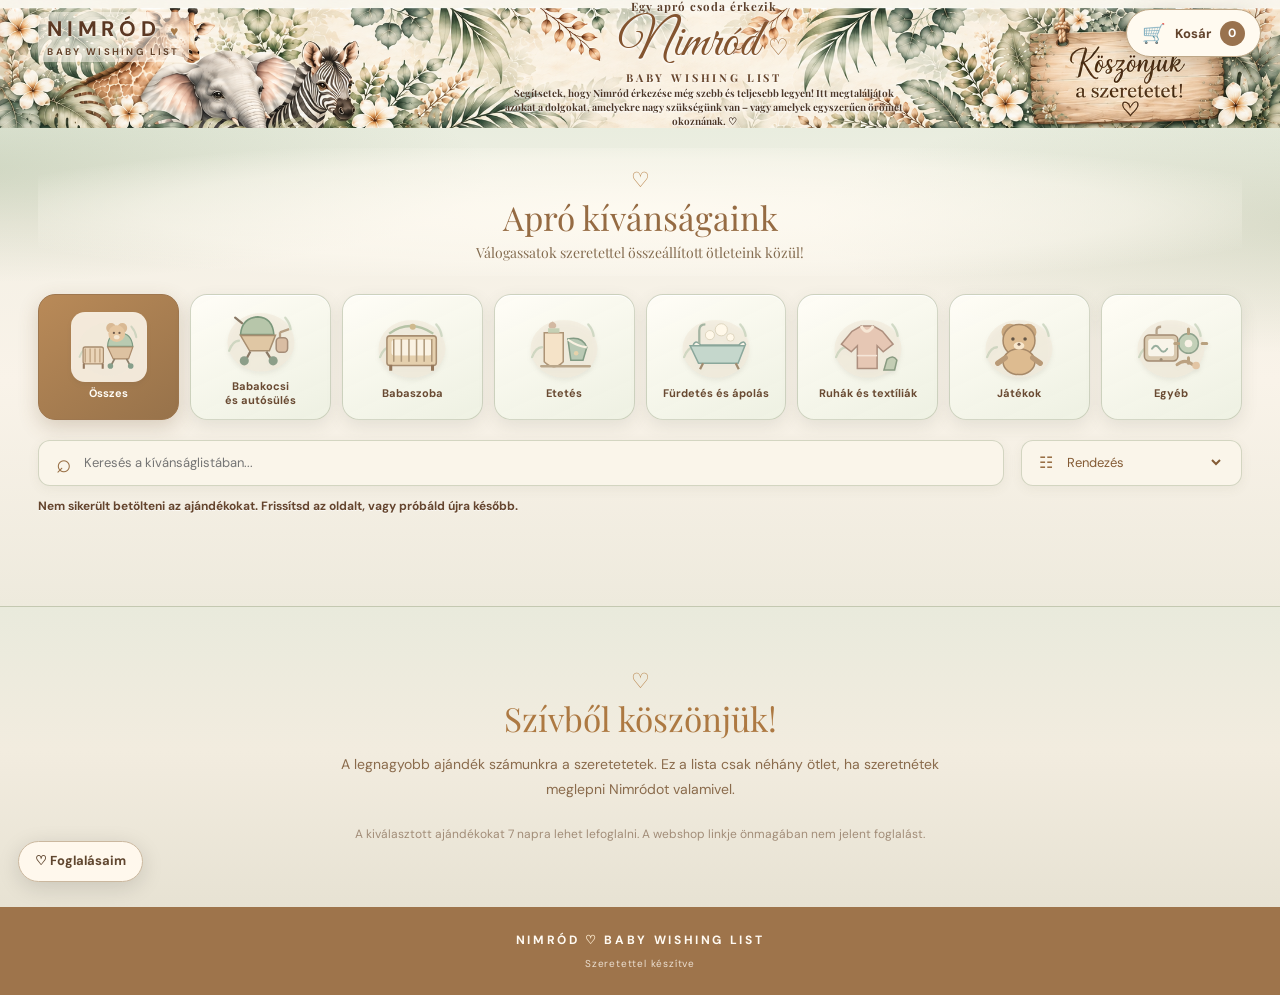
==== index.html @ 3edec520 "v6.4" ====
<!doctype html>
<html lang="hu">
<head>
  <meta charset="UTF-8">
  <meta name="viewport" content="width=device-width, initial-scale=1">
  <meta name="theme-color" content="#f5f1e8">
  <meta name="description" content="Nimród babaváró kívánságlistája – szeretettel összeállított ajándékötletek.">
  <title>Nimród | Baby Wishing List</title>
  <link rel="preconnect" href="https://fonts.googleapis.com">
  <link rel="preconnect" href="https://fonts.gstatic.com" crossorigin>
  <link href="https://fonts.googleapis.com/css2?family=DM+Sans:wght@400;500;600;700&family=Great+Vibes&family=Playfair+Display:wght@400;500;600&display=swap" rel="stylesheet">
  <link rel="stylesheet" href="style.css?v=59">
  <script src="script.js?v=63" defer></script>
</head>
<body>
  <div class="site-shell" id="top">
    <header class="site-header">
      <a class="brand" href="#top" aria-label="Nimród - főoldal"><span>NIMRÓD <span class="brand-leaf">♥</span></span><small>BABY WISHING LIST</small></a>
      <button type="button" id="floating-cart" class="floating-cart" aria-label="Kosár megnyitása, 0 termék" aria-haspopup="dialog" aria-controls="cart-modal"><span class="floating-cart-icon" aria-hidden="true">🛒</span><span class="floating-cart-text">Kosár</span><span class="cart-count" id="cart-count" aria-live="polite">0</span></button>
    </header>
    <section class="hero" aria-labelledby="hero-title">
      <div class="hero-copy">
        <p class="hero-eyebrow">Egy apró csoda érkezik</p>
        <h1 id="hero-title">Nimród <span>♡</span></h1>
        <p class="hero-subtitle">BABY WISHING LIST</p>
        <p class="hero-description">Segítsetek, hogy Nimród érkezése még szebb és teljesebb legyen! Itt megtaláljátok azokat a dolgokat, amelyekre nagy szükségünk van – vagy amelyek egyszerűen örömet okoznának. ♡</p>
      </div>
      <div class="wood-sign" aria-label="Köszönjük a szeretetet és a támogatást!">Köszönjük<br>a szeretetet!<span>♡</span></div>
    </section>
    <main id="wishlist" class="content-area">
      <section class="catalog" aria-labelledby="catalog-title">
        <div class="section-heading"><span class="tiny-ornament">♡</span><h2 id="catalog-title">Apró kívánságaink</h2><p>Válogassatok szeretettel összeállított ötleteink közül!</p></div>
        <div class="categories" id="categories" aria-label="Ajándékkategóriák"></div>
        <div class="toolbar">
          <label class="search-wrap"><span aria-hidden="true">⌕</span><span class="sr-only">Keresés a kívánságlistában</span><input id="search" type="search" placeholder="Keresés a kívánságlistában..." autocomplete="off"></label>
          <label class="sort-wrap"><span>☷</span><span class="sr-only">Rendezés</span><select id="sort"><option value="default">Rendezés</option><option value="price-asc">Ár: növekvő</option><option value="price-desc">Ár: csökkenő</option><option value="name">Név szerint</option><option value="available">Szabad ajándékok előre</option></select></label>
        </div>
        <p id="results" class="results" aria-live="polite"></p>
        <div id="product-grid" class="product-grid"></div>
        <p id="empty-state" class="empty-state" hidden>Ehhez a kereséshez most nem találtunk ajándékot. ♡</p>
      </section>
    </main>
    <section id="information" class="information"><span class="tiny-ornament">♡</span><h2>Szívből köszönjük!</h2><p>A legnagyobb ajándék számunkra a szeretetetek. Ez a lista csak néhány ötlet, ha szeretnétek meglepni Nimródot valamivel.</p><p class="demo-note">A kiválasztott ajándékokat 7 napra lehet lefoglalni. A webshop linkje önmagában nem jelent foglalást.</p></section>
    <footer class="footer">NIMRÓD <span>♡</span> BABY WISHING LIST <small>Szeretettel készítve</small></footer>
  </div>
  <div class="detail-modal" id="detail-modal" hidden>
    <div class="detail-backdrop" data-close-detail></div>
    <section class="detail-dialog" role="dialog" aria-modal="true" aria-labelledby="detail-title" tabindex="-1">
      <button class="detail-close" type="button" aria-label="Bezárás" data-close-detail>×</button>
      <div id="detail-content"></div>
    </section>
  </div>
  <div class="cart-modal" id="cart-modal" hidden>
    <div class="cart-backdrop" data-close-cart></div>
    <section class="cart-panel" role="dialog" aria-modal="true" aria-labelledby="cart-title" tabindex="-1">
      <div class="cart-header"><div><p class="cart-eyebrow">NIMRÓD KÍVÁNSÁGLISTÁJA</p><h2 id="cart-title">Az én kosaram ♡</h2></div><button class="cart-close" type="button" data-close-cart aria-label="Kosár bezárása">×</button></div>
      <p class="cart-intro">Itt gyűjtheted a kiszemelt ajándékokat. A kosárba helyezés <strong>nem foglalás</strong>.</p>
      <div id="cart-items" class="cart-items"></div>
      <div class="cart-bottom"><div class="cart-total"><span>Összesen</span><strong id="cart-total">0 Ft</strong></div><p class="cart-help">A kosárba helyezés még nem foglalás. A kiválasztott ajándékokat egyetlen lépésben lefoglalhatod.</p><button type="button" id="cart-reserve-all" class="cart-reserve-all" hidden>Összes ajándék lefoglalása</button><div id="cart-reservation-preview" class="cart-reservation-preview" hidden><h3>Az összes ajándék lefoglalása</h3><p id="cart-reservation-summary"></p><label for="cart-guest-name">Neved (nem kötelező)</label><input id="cart-guest-name" type="text" autocomplete="name" maxlength="80" placeholder="Pl. Nagyi"><p class="cart-reservation-warning">A véglegesítéssel a kiválasztott ajándékok 7 napra foglalttá válnak.</p><button type="button" class="cart-reserve-disabled" id="cart-reserve-confirm">Foglalás véglegesítése</button><p id="cart-reservation-feedback" role="status" aria-live="polite"></p><button type="button" id="cart-reserve-cancel" class="cart-reserve-cancel">Vissza a kosárhoz</button></div><button type="button" id="cart-continue" class="cart-continue">Vissza a kívánságlistához</button><button type="button" id="cart-clear" class="cart-clear">Kosár kiürítése</button></div>
    </section>
  </div>
  <button type="button" id="own-reservations-trigger" class="own-reservations-fixed">♡ Foglalásaim</button>
  <button type="button" id="back-to-top" class="back-to-top" aria-label="Vissza a lap tetejére"><span aria-hidden="true">↑</span><span class="back-to-top-label">Vissza a tetejére</span></button>
</body>
</html>
---- style.css ----
/* Nimród Baby Wishing List – V10. Teljes, kompakt fejléc és egységes stíluslap. */

:root{--paper:#f8f3e9;--cream:#fffaf2;--card:#fffaf3;--sage:#b1824d;--sage-dark:#966a3b;--olive:#bc966a;--ink:#66411f;--muted:#967b61;--line:#eadfce;--shadow:0 8px 25px rgba(95,66,37,.12)}

*{box-sizing:border-box}html{scroll-behavior:smooth}body{margin:0;background:var(--paper);color:var(--ink);font-family:'DM Sans',sans-serif}button,input,select{font:inherit}button{cursor:pointer}a{color:inherit;text-decoration:none}[hidden]{display:none!important}.sr-only{position:absolute;width:1px;height:1px;padding:0;margin:-1px;overflow:hidden;clip:rect(0,0,0,0);white-space:nowrap;border:0}

.site-shell{width:100%;max-width:none;margin:0;background:var(--paper);min-height:100vh;overflow:clip}

.site-header{height:54px;padding:0 clamp(18px,3vw,64px);display:flex;align-items:center;justify-content:space-between;background:linear-gradient(to bottom,rgba(255,250,241,.55),rgba(255,250,241,0));border:0;position:absolute;top:0;left:0;right:0;z-index:3}.brand{display:flex;flex-direction:column;letter-spacing:.23em;font-weight:700;font-size:22px;line-height:1.15;color:#593b27;text-shadow:0 1px 2px #fff}.brand small{font-size:9px;letter-spacing:.31em;font-weight:600;margin-top:5px}.brand-leaf{font-size:14px;color:#a77947;letter-spacing:0}

.hero{width:100%;height:10vw;min-height:0;background:#f3eee4 url('assets/images/baby-wishlist-header-desktop.png') center center / 100% auto no-repeat;position:relative;overflow:hidden;display:flex;align-items:center;justify-content:center;padding-top:0}

.hero-copy{position:relative;z-index:1;width:39%;max-width:550px;margin-left:10%;text-align:center;padding:3px;transform:none}.hero-eyebrow{font-family:'Playfair Display',serif;font-size:clamp(9px,.9vw,13px);letter-spacing:.09em;color:#996633;margin:0 0 2px;color:#5c402b;font-weight:700;text-shadow:0 1px 2px #fff}.hero h1{font-family:'Great Vibes',cursive;font-weight:400;font-size:clamp(32px,4.1vw,68px);line-height:1.03;margin:0;color:#b1814e;text-shadow:0 2px 2px #ffffff99;color:#83542f;text-shadow:0 1px 2px #fff,0 0 4px rgba(255,255,255,.8)}.hero h1 span{font-family:'Playfair Display',serif;font-size:clamp(19px,1.8vw,26px);color:#a77644}.hero-subtitle{font-family:'Playfair Display',serif;font-size:clamp(9px,.85vw,12px);letter-spacing:.26em;color:#b1814e;margin:0 0 2px;color:#68462c;font-weight:700;text-shadow:0 1px 2px #fff}.hero-description{font-family:'Playfair Display',serif;font-size:clamp(9px,.78vw,11px);line-height:1.4;max-width:410px;margin:auto;color:#8c592d;text-shadow:0 1px 2px #fff;color:#4c3727;font-weight:700;text-shadow:0 1px 2px #fff,0 0 3px #fff}.wood-sign{display:none}

.content-area{background:radial-gradient(ellipse at 50% 0%,#fffaf3 0%,#f8f2e8 65%,#f4eadd 100%);position:relative}.content-area:before,.content-area:after{content:'❧';position:absolute;font-family:Georgia,serif;font-size:310px;line-height:1;color:#a4a27a;opacity:.16;pointer-events:none}.content-area:before{top:10px;left:-80px;transform:rotate(-35deg)}.content-area:after{bottom:0;right:-65px;transform:rotate(135deg)}.catalog{position:relative;z-index:1;width:100%;max-width:none;margin:0;padding:20px clamp(18px,3vw,64px) 80px}.section-heading{text-align:center;margin:0 0 20px}.tiny-ornament{color:#b78248;font-size:21px}.section-heading h2,.information h2{font-family:'Playfair Display',serif;font-size:clamp(29px,2.6vw,41px);font-weight:400;margin:1px 0 4px;color:#ad7942}.section-heading p{margin:0;color:#9d744e;font-family:'Playfair Display',serif;font-size:14px}

.toolbar{display:flex;gap:17px;margin-bottom:12px}.search-wrap,.sort-wrap{height:46px;border:1px solid #efe7dc;border-radius:12px;background:#f0eae2;display:flex;align-items:center;gap:10px;padding:0 17px;color:#986f45}.search-wrap{flex:1}.search-wrap span:first-child{font-size:26px}.search-wrap input{border:0;outline:0;background:transparent;width:100%;min-width:0;font-size:13px;color:var(--ink)}.sort-wrap select{border:0;background:transparent;outline:0;color:#845b35;max-width:220px;font-size:13px}.results{font-size:12px;font-weight:700;color:#65452d;margin:0 0 10px;min-height:18px;text-shadow:0 1px 0 rgba(255,255,255,.7)}.product-grid{display:grid;grid-template-columns:repeat(7,minmax(0,1fr));gap:11px}.product-card{min-width:0;background:var(--card);border:1px solid #eee4d6;border-radius:12px;padding:6px;box-shadow:var(--shadow);transition:transform .2s,box-shadow .2s}.product-card:hover{transform:translateY(-3px);box-shadow:0 13px 30px #6b492b22}.product-image{height:121px;border-radius:8px;background:radial-gradient(circle at 50% 30%,#fffaf3,#e9ddca);position:relative;overflow:hidden;display:flex;align-items:center;justify-content:center}.product-photo{width:100%;height:100%;object-fit:cover;display:block;position:absolute;inset:0}.product-placeholder{font-size:59px;filter:drop-shadow(0 6px 6px #0000001a)}.favorite{position:absolute;z-index:1;top:5px;right:5px;width:27px;height:27px;border-radius:50%;border:1px solid #eee4d7;background:#fffaf2ec;color:#9f7146;font-size:22px;display:grid;place-items:center;line-height:1}.favorite[aria-pressed=true]{color:#b56e6e;background:#fff0ec}.product-body{padding:9px 5px 5px}.product-name{font-family:'Playfair Display',serif;font-size:13px;font-weight:500;line-height:1.35;margin:0 0 6px;color:#784b25}.product-description{font-size:11px;line-height:1.35;color:#9b8168;min-height:27px;margin:0 0 6px}.price{font-family:'Playfair Display',serif;font-size:15px;color:#8e5c2f;margin:0 0 7px}.product-button{width:100%;height:31px;border:0;border-radius:9px;background:#af7f4d;color:white;font-size:11px;font-weight:700}.product-button:disabled{background:#b6a18a;color:white;cursor:not-allowed}.status{display:flex;align-items:center;gap:6px;font-size:11px;margin:12px 2px 2px;color:#5f8056}.status.reserved{color:#a07b50}.status.preordered{color:#b87b35}.empty-state{text-align:center;padding:40px;color:var(--muted)}

.information{text-align:center;background:#f2e8d9;padding:60px 24px 50px;border-top:1px solid #e7d8c6}.information p{max-width:660px;margin:12px auto;line-height:1.8;font-size:14px;color:#8a6b4c}.information .demo-note{font-size:12px;color:#a28d78;margin-top:22px}.footer{background:#9e744b;color:#fffaf2;text-align:center;padding:25px;font-weight:700;letter-spacing:.22em;font-size:12px}.footer span{color:#f6e2c5}.footer small{display:block;letter-spacing:.08em;font-size:10px;font-weight:400;margin-top:9px;opacity:.8}

@media(max-width:1100px){.hero{height:10vw;min-height:0}.hero-copy{margin-left:11%;width:43%}.hero h1{font-size:clamp(32px,4.1vw,68px)}.hero-description{font-size:clamp(9px,.85vw,12px)}.product-grid{grid-template-columns:repeat(4,minmax(0,1fr))}.product-image{height:130px}}

/* Mobil: külön elrendezés, az asztali fejléc változatlan. */

@media (max-width:650px) {

  /* A mobilképen minden felirat rajta van: nincs dupla szöveg. */

  .hero {

    height: auto;

    min-height: 0;

    aspect-ratio: 1821 / 864;

    background-image: url('assets/images/baby-wishlist-header-mobile.png');

    background-repeat: no-repeat;

    background-position: center top;

    background-size: contain;

    padding: 0;

  }

  .hero .hero-copy, .hero .hero-eyebrow, .hero .hero-subtitle, .hero .hero-description, .hero h1, .hero .wood-sign {display:none !important;}

  /* A képre égetett bal felső logót ne duplázzuk. */

  /* Mobilon a menü a képre kerül, külön felső sáv nélkül. */

  .catalog {padding:18px 12px 45px;}

  .section-heading {margin-bottom:14px;}

  .tiny-ornament {font-size:18px;}

  .section-heading h2 {font-size:clamp(28px,7.5vw,34px);}

  .section-heading p {font-size:12px;}

  .toolbar {gap:8px;}

  .search-wrap,.sort-wrap {height:43px;padding:0 10px;border-radius:11px;}

  .search-wrap {min-width:0;}

  .search-wrap input {font-size:12px;}

  .sort-wrap {flex:0 0 38%;min-width:0;}

  .sort-wrap select {font-size:12px;max-width:100%;width:100%;}

  .product-grid {grid-template-columns:repeat(2,minmax(0,1fr));gap:10px;}

  .product-card {padding:6px;border-radius:12px;}

  .product-image {height:118px;border-radius:9px;}

  .product-placeholder {font-size:48px;}

  .favorite {height:29px;width:29px;font-size:19px;}

  .product-body {padding:9px 3px 4px;}

  .product-name {font-size:13px;min-height:34px;}

  .product-description {font-size:11px;min-height:32px;}

  .price {font-size:15px;margin-bottom:8px;}

  .product-button {font-size:11px;height:32px;}

  .status {font-size:10px;margin-top:10px;}

  .information {padding:40px 20px;}

  .information h2 {font-size:26px;}

}

@media(prefers-reduced-motion:reduce){html{scroll-behavior:auto}.category,.product-card{transition:none}}

/* Pasztell botanikus háttér, mindkét oldalon külön levéldísszel. */

.content-area {

  position: relative;

  isolation: isolate;

  background:

    radial-gradient(ellipse 45% 25% at -4% 9%, rgba(129,153,111,.28), transparent 94%),

    radial-gradient(ellipse 43% 29% at 104% 20%, rgba(139,161,121,.27), transparent 94%),

    linear-gradient(180deg,#e9eddf 0%,#f4f0e5 20%,#f9f3e9 53%,#eeeadd 100%);

}

.content-area::before,

.content-area::after {

  content: '';

  position: absolute;

  top: 0;

  bottom: 0;

  width: clamp(210px,26vw,350px);

  height: auto;

  opacity: .64;

  transform: none;

  pointer-events: none;

  z-index: 0;

  background-repeat: repeat-y;

  background-size: 100% auto;

  background-position: top center;

}

.content-area::before {

  left: -20px;

  right: auto;

  background-image: url("data:image/svg+xml,%3Csvg xmlns='http\\://www.w3.org/2000/svg' viewBox='0 0 350 650'%3E%3Cg opacity='.58'%3E%3Cpath d='M-35 -15 Q175 170 -20 380 M-35 340 Q180 480 -20 675' stroke='%237f9b7c' stroke-width='4' fill='none'/%3E%3Cg fill='%2398b094'%3E%3Cellipse cx='52' cy='75' rx='40' ry='96' transform='rotate(-48 52 75)'/%3E%3Cellipse cx='151' cy='162' rx='34' ry='84' transform='rotate(48 151 162)'/%3E%3Cellipse cx='31' cy='246' rx='48' ry='104' transform='rotate(-40 31 246)'/%3E%3Cellipse cx='120' cy='340' rx='33' ry='77' transform='rotate(47 120 340)'/%3E%3Cellipse cx='40' cy='450' rx='46' ry='98' transform='rotate(-47 40 450)'/%3E%3Cellipse cx='145' cy='532' rx='34' ry='84' transform='rotate(47 145 532)'/%3E%3Cellipse cx='22' cy='619' rx='45' ry='94' transform='rotate(-42 22 619)'/%3E%3C/g%3E%3Cg fill='%23c6b99a' opacity='.65'%3E%3Cellipse cx='212' cy='253' rx='24' ry='58' transform='rotate(50 212 253)'/%3E%3Cellipse cx='213' cy='580' rx='24' ry='56' transform='rotate(45 213 580)'/%3E%3C/g%3E%3C/g%3E%3C/svg%3E");

}

.content-area::after {

  right: -20px;

  left: auto;

  background-image: url("data:image/svg+xml,%3Csvg xmlns='http\\://www.w3.org/2000/svg' viewBox='0 0 350 650'%3E%3Cg transform='translate(350 0) scale(-1 1)'%3E%3Cg opacity='.58'%3E%3Cpath d='M-35 -15 Q175 170 -20 380 M-35 340 Q180 480 -20 675' stroke='%237f9b7c' stroke-width='4' fill='none'/%3E%3Cg fill='%2398b094'%3E%3Cellipse cx='52' cy='75' rx='40' ry='96' transform='rotate(-48 52 75)'/%3E%3Cellipse cx='151' cy='162' rx='34' ry='84' transform='rotate(48 151 162)'/%3E%3Cellipse cx='31' cy='246' rx='48' ry='104' transform='rotate(-40 31 246)'/%3E%3Cellipse cx='120' cy='340' rx='33' ry='77' transform='rotate(47 120 340)'/%3E%3Cellipse cx='40' cy='450' rx='46' ry='98' transform='rotate(-47 40 450)'/%3E%3Cellipse cx='145' cy='532' rx='34' ry='84' transform='rotate(47 145 532)'/%3E%3Cellipse cx='22' cy='619' rx='45' ry='94' transform='rotate(-42 22 619)'/%3E%3C/g%3E%3Cg fill='%23c6b99a' opacity='.65'%3E%3Cellipse cx='212' cy='253' rx='24' ry='58' transform='rotate(50 212 253)'/%3E%3Cellipse cx='213' cy='580' rx='24' ry='56' transform='rotate(45 213 580)'/%3E%3C/g%3E%3C/g%3E%3C/g%3E%3C/svg%3E");

}

.catalog {position:relative;z-index:1;}

.section-heading {

  padding:18px 10px 14px;

  margin-bottom:18px;

  border-radius:24px;

  background:radial-gradient(ellipse at center,rgba(255,251,242,.9),rgba(255,251,242,.48) 58%,transparent 82%);

}

.section-heading h2 {color:#956b43;text-shadow:0 1px 0 #fff9f0;}

.section-heading p {color:#846c50;}

.search-wrap,.sort-wrap {background:rgba(250,246,235,.92);border:1px solid rgba(162,174,142,.45);box-shadow:0 3px 12px rgba(93,93,72,.07);}

.product-card {background:linear-gradient(155deg,rgba(255,253,247,.98),rgba(246,241,229,.98));border:1px solid rgba(173,179,148,.5);box-shadow:0 9px 26px rgba(76,82,61,.13),inset 0 1px 0 rgba(255,255,255,.92);}

.product-image {background:radial-gradient(circle at 50% 25%,#fffcf5,#e7e9d9 100%);}

.information {background:linear-gradient(180deg,#e9eadc 0%,#f2ecdf 48%,#e7e2d3 100%);border-top:1px solid rgba(140,158,122,.38);}

@media(max-width:650px) {

  .content-area::before,.content-area::after {width:150px;opacity:.23;}

  .content-area::before {left:-62px;}

  .content-area::after {right:-62px;}

  .section-heading {padding:10px 2px 12px;}

  .product-card {box-shadow:0 5px 16px rgba(76,82,61,.10);}

}

/* Vissza a lap tetejére gomb. */

.back-to-top{position:fixed;right:24px;bottom:24px;z-index:60;display:flex;align-items:center;gap:9px;padding:12px 17px;border:1px solid rgba(138,105,67,.32);border-radius:999px;background:rgba(255,250,241,.96);box-shadow:0 7px 25px rgba(61,49,34,.2);color:#765034;font:600 13px "DM Sans",sans-serif;cursor:pointer;opacity:0;visibility:hidden;transform:translateY(12px);transition:opacity .22s,transform .22s,visibility .22s}.back-to-top.is-visible{opacity:1;visibility:visible;transform:translateY(0)}.back-to-top:hover{background:#f3e8d7}.back-to-top:focus-visible{outline:3px solid #a77b4f;outline-offset:3px}@media(max-width:650px){.back-to-top{right:14px;bottom:20px;padding:11px 13px;font-size:12px}}@media(prefers-reduced-motion:reduce){.back-to-top{transition:none}}

.categories{display:grid;grid-template-columns:repeat(8,minmax(0,1fr));gap:11px;margin:18px 0 20px}

.category{appearance:none;min-width:0;min-height:116px;padding:10px 5px 11px;display:flex;flex-direction:column;align-items:center;justify-content:center;gap:5px;border:1px solid rgba(155,166,135,.43);border-radius:17px;background:linear-gradient(155deg,rgba(255,253,246,.97),rgba(237,240,226,.94));box-shadow:0 6px 17px rgba(75,85,60,.11),inset 0 1px 0 rgba(255,255,255,.94);color:#694a32;cursor:pointer;transition:transform .18s,box-shadow .18s,background .18s}

.category:hover{transform:translateY(-3px);box-shadow:0 10px 23px rgba(75,85,60,.17)}

.category:focus-visible{outline:3px solid #9a7a4f;outline-offset:3px}

.category-art{display:block;width:min(76px,78%);height:70px;object-fit:contain;flex:none;filter:drop-shadow(0 3px 2px rgba(94,83,66,.11))}

.category-label{font-family:'DM Sans',sans-serif;font-size:11px;line-height:1.25;font-weight:700;text-align:center;overflow-wrap:break-word;text-wrap:balance}

.category.active{background:linear-gradient(145deg,#b98a58,#97724a);border-color:#9e774f;color:#fffdf7;box-shadow:0 7px 20px rgba(117,87,55,.24)}

.category.active .category-art{background:rgba(255,250,239,.87);border-radius:14px;padding:3px;box-sizing:border-box}

@media(max-width:1100px){.categories{grid-template-columns:repeat(4,minmax(0,1fr));gap:9px}.category{min-height:107px}.category-art{height:63px;width:min(70px,80%)}}

@media(max-width:650px){.categories{grid-template-columns:repeat(4,minmax(0,1fr));gap:8px;margin:15px 0}.category{min-height:96px;padding:7px 3px 8px;border-radius:13px;gap:3px}.category-art{height:52px;width:min(62px,83%)}.category-label{font-size:10px;line-height:1.2}}

@media(prefers-reduced-motion:reduce){.category{transition:none}}

.product-card{cursor:pointer}

.product-card:focus-visible{outline:3px solid #a47b4d;outline-offset:3px}

.product-card .favorite{cursor:pointer}

.detail-modal[hidden]{display:none!important}

.detail-modal{position:fixed;inset:0;z-index:1000;display:grid;place-items:center;padding:20px}

.detail-backdrop{position:absolute;inset:0;background:rgba(32,40,32,.58);backdrop-filter:blur(5px)}

.detail-dialog{position:relative;width:min(760px,100%);max-height:min(88vh,860px);overflow:auto;background:linear-gradient(150deg,#fffdf6,#f0eee0);border:1px solid #d6c7ae;border-radius:23px;box-shadow:0 24px 90px rgba(31,38,29,.3);padding:27px;color:#644a36}

.detail-dialog:focus{outline:none}

.detail-close{position:absolute;right:14px;top:13px;z-index:3;border:1px solid #d8cbb9;background:#fffaf0;color:#795b3c;border-radius:50%;width:36px;height:36px;font-size:27px;line-height:1;cursor:pointer}

.detail-layout{display:grid;grid-template-columns:minmax(0,1fr) minmax(0,1.1fr);gap:26px;align-items:start}

.detail-picture{min-height:290px;display:flex;align-items:center;justify-content:center;position:relative;border-radius:17px;background:radial-gradient(circle at 50% 30%,#fffef8,#e4e9db);overflow:hidden}

.detail-picture img{position:absolute;inset:0;width:100%;height:100%;object-fit:contain}

.detail-emoji{font-size:104px;line-height:1}

.detail-eyebrow{font:700 11px 'DM Sans',sans-serif;letter-spacing:.15em;text-transform:uppercase;color:#8a977d;margin:10px 0}

.detail-title{font:500 clamp(24px,3vw,34px)/1.2 'Playfair Display',serif;color:#765238;margin:0 0 14px}

.detail-description{font:400 14px/1.7 'DM Sans',sans-serif;color:#746553;margin:0 0 18px}

.detail-price{font:500 27px 'Playfair Display',serif;color:#9b6b3d;margin:0 0 15px}

.detail-status{display:inline-flex;align-items:center;gap:7px;border-radius:999px;padding:8px 13px;background:#e9f0e3;color:#536d49;font:700 12px 'DM Sans',sans-serif}

.detail-status.reserved{background:#f1e7d8;color:#87663e}.detail-status.preordered{background:#f6e8d7;color:#956d34}

.detail-actions{margin-top:23px;display:grid;gap:9px}

.detail-action{border:0;border-radius:12px;background:#a77b4f;color:white;min-height:43px;padding:11px 16px;font:700 13px 'DM Sans',sans-serif;text-align:center;text-decoration:none}

.detail-action:disabled{background:#c5b8a7;color:#fff;cursor:not-allowed}

.detail-footnote{font:400 11px/1.55 'DM Sans',sans-serif;color:#897966;margin:4px 0 0}

body.detail-open{overflow:hidden}

@media(max-width:650px){.detail-modal{padding:12px}.detail-dialog{padding:19px;max-height:90dvh;border-radius:18px}.detail-layout{grid-template-columns:1fr;gap:14px}.detail-picture{min-height:190px;max-height:235px}.detail-emoji{font-size:76px}.detail-title{font-size:25px}.detail-price{font-size:23px}.detail-eyebrow{margin-top:2px}}

@media(prefers-reduced-motion:reduce){.detail-backdrop{backdrop-filter:none}}

.detail-actions{margin-top:22px}

.detail-action{display:flex;align-items:center;justify-content:center;gap:7px;width:100%;box-sizing:border-box}

.detail-action--preview{background:#f9f4e9;color:#73563c;border:1px solid #bda88b}

.detail-action--preview:disabled{background:#f3eee4;color:#927f69;border-color:#d8c9b6}

.detail-footnote{font-size:12px;line-height:1.6}

.gift-choice{margin-top:22px;border:1px solid #d9cfb9;border-radius:17px;padding:19px;background:linear-gradient(145deg,#fffaf0,#eaf0e4)}

.gift-choice[hidden],.gift-confirmation[hidden]{display:none!important}

.gift-choice-title{font:500 21px/1.3 'Playfair Display',serif;color:#755337;margin:0 0 9px}

.gift-choice-description{font:400 13px/1.7 'DM Sans',sans-serif;color:#6e5e4b;margin:0 0 15px}

.gift-choice-button{display:flex;align-items:center;justify-content:center;gap:9px;width:100%;min-height:47px;border:0;border-radius:12px;background:#98714c;color:#fffdf6;font:700 13px 'DM Sans',sans-serif;cursor:pointer}

.gift-choice-button:hover{background:#7c593b}

.gift-choice-button:focus-visible,.gift-choice-back:focus-visible{outline:3px solid #ad8759;outline-offset:3px}

.gift-choice-note{font:500 11px/1.65 'DM Sans',sans-serif;color:#796b58;margin:10px 0 0}

.gift-confirmation{margin-top:15px;padding:16px;border:1px solid #cfc5aa;border-radius:13px;background:#fffdf7}

.gift-confirmation h4{font:600 17px 'Playfair Display',serif;color:#77563a;margin:0 0 9px}

.gift-confirmation p{font:400 12px/1.65 'DM Sans',sans-serif;color:#6b5a47;margin:0 0 12px}

.gift-confirmation .gift-choice-button:disabled{background:#b6aa98;cursor:not-allowed}

.gift-choice-back{display:block;margin:12px auto 0;border:0;background:transparent;color:#785c43;text-decoration:underline;font:600 12px 'DM Sans',sans-serif;cursor:pointer}

.gift-demo-banner{margin-top:12px;padding:10px 12px;background:#f4eadb;border-radius:9px;color:#825e3c;font:600 11px/1.6 'DM Sans',sans-serif}

.reservation-unavailable{margin-top:18px;padding:14px;border:1px solid #e0d2bc;border-radius:11px;background:#f5eddf;color:#775e44;font:500 12px/1.6 'DM Sans',sans-serif}

@media(max-width:650px){.gift-choice{padding:14px;margin-top:17px}.gift-choice-title{font-size:19px}.gift-confirmation{padding:13px}}

.gift-choice{background:linear-gradient(145deg,#fffaf1,#eaf0e5);border-color:#c9bba4;padding:22px}

.gift-choice-title{font-size:23px;line-height:1.35;color:#503a2a;font-weight:600;letter-spacing:0}

.gift-choice-description{font-size:15px;line-height:1.75;color:#514335;font-weight:500;margin-bottom:17px}

.gift-choice-note{font-size:13px;line-height:1.7;color:#574838;font-weight:500;margin-top:13px}

.gift-confirmation{background:#fffdf8;border:1px solid #c9b79c;padding:19px;margin-top:18px;box-shadow:0 3px 12px rgba(86,64,39,.055)}

.gift-confirmation h4{font-size:20px;line-height:1.4;color:#543b29;font-weight:600;margin-bottom:11px}

.gift-confirmation p{font-size:14px;line-height:1.75;color:#514333;font-weight:500;margin-bottom:16px}

.gift-choice-button{min-height:49px;font-size:14px;line-height:1.4;padding:12px 16px}

.gift-choice-back{display:flex;align-items:center;justify-content:center;width:100%;min-height:46px;box-sizing:border-box;margin:11px 0 0;padding:11px 16px;border:1.5px solid #b7a083;border-radius:12px;background:#fbf4e8;color:#65472f;text-decoration:none;font:700 14px/1.4 'DM Sans',sans-serif;box-shadow:0 2px 5px rgba(86,64,39,.07);transition:background .18s,border-color .18s,transform .18s}

.gift-choice-back:hover{background:#f0e4d2;border-color:#947452;transform:translateY(-1px)}

.gift-demo-banner{font-size:13px;line-height:1.7;color:#60452e;background:#f3e8d7;border:1px solid #e4d3bd;padding:12px 14px;margin-top:13px}

.detail-footnote{font-size:13px;line-height:1.7;color:#5e4b39}

.reservation-unavailable{font-size:14px;line-height:1.7;color:#594332}

@media(max-width:650px){.gift-choice{padding:17px}.gift-choice-title{font-size:21px}.gift-choice-description{font-size:14px}.gift-choice-note{font-size:13px}.gift-confirmation{padding:16px}.gift-confirmation h4{font-size:19px}.gift-confirmation p{font-size:14px}.gift-choice-back{font-size:14px}}

.floating-cart{z-index:61;display:flex;align-items:center;gap:9px;min-height:48px;padding:10px 13px;border:1px solid #bda788;border-radius:999px;background:#fffaf0;color:#62432c;box-shadow:0 7px 25px #3d312233;font:700 13px 'DM Sans',sans-serif;cursor:pointer}.floating-cart:hover{background:#f3e7d6}.floating-cart-icon{font-size:19px}.cart-count{display:grid;place-items:center;min-width:25px;height:25px;padding:0 5px;box-sizing:border-box;border-radius:999px;background:#99724e;color:#fff;font-size:12px}.floating-cart:focus-visible,.cart-modal button:focus-visible,.product-cart-button:focus-visible,.detail-cart-action:focus-visible{outline:3px solid #ac8357;outline-offset:3px}

.cart-modal[hidden]{display:none!important}.cart-modal{position:fixed;inset:0;z-index:110;display:flex;justify-content:flex-end}.cart-backdrop{position:absolute;inset:0;background:#25201891;backdrop-filter:blur(3px)}.cart-panel{position:relative;z-index:1;display:flex;flex-direction:column;width:min(440px,100%);height:100%;max-height:100dvh;box-sizing:border-box;overflow:hidden;background:#fffaf2;box-shadow:-15px 0 55px #271d1840;padding:25px 24px 22px;outline:none}.cart-header{display:flex;align-items:flex-start;justify-content:space-between;gap:15px}.cart-eyebrow{margin:0 0 7px;color:#94795d;letter-spacing:1.8px;font:700 10px 'DM Sans',sans-serif}.cart-header h2{margin:0;font:600 29px 'Playfair Display',serif;color:#61432e}.cart-close{width:38px;height:38px;flex:none;border:1px solid #e4d6c4;border-radius:50%;background:#fffdf9;color:#76583c;font-size:25px;cursor:pointer}.cart-intro{font:500 14px/1.65 'DM Sans',sans-serif;color:#5d4c3c;margin:17px 0 19px}.cart-items{flex:1;overflow:auto;min-height:0;border-top:1px solid #eadfce;border-bottom:1px solid #eadfce}.cart-item{display:flex;align-items:center;gap:11px;padding:14px 0;border-bottom:1px solid #eee5d7}.cart-item:last-child{border-bottom:0}.cart-item-picture{width:64px;height:66px;flex:none;position:relative;display:grid;place-items:center;overflow:hidden;border-radius:11px;background:#f1e9dc;font-size:30px}.cart-item-picture img{position:absolute;inset:0;width:100%;height:100%;object-fit:cover}.cart-item-info{min-width:0;flex:1}.cart-item-info h3{font:600 15px/1.4 'Playfair Display',serif;color:#61452f;margin:0 0 5px}.cart-item-info p{font:700 13px 'DM Sans',sans-serif;color:#7b573a;margin:0 0 7px}.cart-remove{border:0;background:transparent;color:#965f4e;text-decoration:underline;font:600 12px 'DM Sans',sans-serif;padding:0;cursor:pointer}.cart-view{border:1px solid #d8c4aa;border-radius:9px;background:#fff8ec;color:#71543a;font:600 11px 'DM Sans',sans-serif;padding:9px 8px;cursor:pointer}.cart-empty{text-align:center;padding:55px 20px;color:#70583f}.cart-empty span{font-size:54px}.cart-empty h3{font:600 21px 'Playfair Display',serif;margin:14px 0 8px}.cart-empty p{font:400 14px/1.6 'DM Sans',sans-serif}.cart-bottom{padding-top:17px}.cart-total{display:flex;justify-content:space-between;align-items:center;gap:10px;font:600 16px 'DM Sans',sans-serif;color:#63472f}.cart-total strong{font:600 23px 'Playfair Display',serif}.cart-help{font:500 12px/1.6 'DM Sans',sans-serif;color:#79654f;margin:11px 0 15px}.cart-continue{width:100%;min-height:47px;border:0;border-radius:12px;background:#98714c;color:white;font:700 14px 'DM Sans',sans-serif;cursor:pointer}.cart-clear{display:block;margin:12px auto 0;padding:6px 12px;border:0;background:transparent;text-decoration:underline;color:#8a5d49;font:600 12px 'DM Sans',sans-serif;cursor:pointer}.cart-clear[hidden]{display:none}.cart-open{overflow:hidden}.product-cart-button{cursor:pointer}.product-cart-button:disabled{cursor:not-allowed}.detail-cart-action{background:#98714c}.detail-cart-action:hover{background:#805c3b}.guest-name-label{display:block;margin:5px 0 6px;font:700 14px 'DM Sans',sans-serif;color:#604630}.guest-name-label span{font-weight:400}.guest-name-input{width:100%;box-sizing:border-box;min-height:44px;margin-bottom:14px;border:1px solid #c9b79e;border-radius:10px;padding:10px 12px;background:#fffdf8;color:#513b2b;font:500 14px 'DM Sans',sans-serif}

@media(max-width:650px){.floating-cart{min-height:45px;padding:9px 11px}.cart-panel{padding:21px 17px 18px}.cart-header h2{font-size:26px}.cart-item-picture{width:55px;height:58px}.cart-view{font-size:10px;padding:8px 6px}}

@media(prefers-reduced-motion:reduce){.floating-cart,.cart-panel{scroll-behavior:auto}}

.cart-modal[hidden],.detail-modal[hidden]{display:none!important;pointer-events:none!important}

.cart-modal:not([hidden]){z-index:1200;pointer-events:auto}

.detail-modal:not([hidden]){z-index:1100;pointer-events:auto}

.back-to-top{z-index:89;right:24px;bottom:24px}

@media(max-width:650px){.back-to-top{right:14px;bottom:17px}}

/* Több ajándék együttes foglalásának bemutatója */

.cart-reserve-all{display:block;width:100%;min-height:48px;margin:15px 0 10px;border:0;border-radius:12px;background:#98714c;color:#fff;font:700 14px 'DM Sans',sans-serif;cursor:pointer}

.cart-reserve-all:hover{background:#805c3b}

.cart-reserve-all[hidden],.cart-reservation-preview[hidden]{display:none!important}

.cart-reservation-preview{margin:12px 0 15px;padding:17px;border:1px solid #ddcbb2;border-radius:14px;background:#fffdf8;color:#55402e}

.cart-reservation-preview h3{margin:0 0 9px;font:600 20px/1.35 'Playfair Display',serif}

.cart-reservation-preview p{font:500 13px/1.6 'DM Sans',sans-serif;margin:8px 0 13px}

.cart-reservation-preview label{display:block;font:700 13px 'DM Sans',sans-serif;margin-bottom:7px}

.cart-reservation-preview input{display:block;width:100%;box-sizing:border-box;min-height:43px;border:1px solid #cdbba4;border-radius:9px;padding:10px 12px;background:white;color:#4e3b2a;font:500 14px 'DM Sans',sans-serif}

.cart-reservation-preview .cart-reservation-warning{color:#7b5541}

.cart-reserve-disabled,.cart-reserve-cancel{width:100%;min-height:44px;border-radius:10px;font:700 13px 'DM Sans',sans-serif}

.cart-reserve-disabled{background:#98714c;border:0;color:#fff;cursor:pointer}

.cart-reserve-disabled:hover:not(:disabled){background:#805c3b}

.cart-reserve-disabled:disabled{background:#b9a89a;color:#fff;cursor:wait}

.cart-reserve-cancel{margin-top:8px;border:1px solid #cbb89e;background:#fffaf2;color:#684c34;cursor:pointer}

.cart-continue{background:#fffaf2;border:1px solid #cbb89e;color:#684c34;margin-top:8px}

.cart-reserve-all:focus-visible,.cart-reserve-cancel:focus-visible{outline:3px solid #ac8357;outline-offset:2px}

.cart-bottom{max-height:65dvh;overflow-y:auto;overscroll-behavior:contain}

/* Fejléc és kosár – egyetlen egységes pozicionálás. */

.site-header{position:absolute;inset:0 0 auto;height:10vw;min-height:0;padding:0;background:transparent;border:0;z-index:20;pointer-events:none;display:flex;align-items:flex-start;justify-content:space-between}

.site-header .brand{pointer-events:auto;position:absolute;top:12px;left:clamp(20px,3vw,55px);z-index:2;font-size:clamp(16px,1.65vw,25px);font-weight:700;line-height:1.15;letter-spacing:.22em;color:#5b3823;text-shadow:0 1px 2px rgba(255,251,242,.98),0 0 7px #fffaf0;padding:5px 9px;border-radius:6px;background:rgba(255,250,241,.52)}

.site-header .brand small{font-size:clamp(8px,.75vw,11px);letter-spacing:.24em;font-weight:700;color:#64452d}

.site-header .floating-cart{pointer-events:auto;position:fixed;top:9px;right:clamp(10px,1.5vw,24px);bottom:auto;left:auto;z-index:22;display:inline-flex;flex-direction:row;align-items:center;justify-content:center;flex-wrap:nowrap;width:max-content;max-width:calc(100vw - 32px);height:48px;min-height:48px;max-height:48px;padding:0 15px;gap:9px;white-space:nowrap;border-radius:999px}

.floating-cart .floating-cart-icon,.floating-cart .floating-cart-text,.floating-cart .cart-count{flex:0 0 auto;white-space:nowrap}

@media(max-width:650px){

 .site-header{position:absolute;inset:0 0 auto;height:auto;aspect-ratio:1821 / 864;padding:0;align-items:flex-end;justify-content:flex-end;pointer-events:none}

 .site-header .brand{display:none!important}

 .site-header .floating-cart{position:fixed;top:12px;right:12px;bottom:auto;height:45px;min-height:45px;max-height:45px;padding:0 12px;z-index:22}

}

/* Termékadatlap: stabil két oszlop asztali nézetben. */

@media(min-width:651px){

 #detail-modal .detail-dialog{width:min(920px,calc(100vw - 40px));max-width:920px;padding:28px}

 #detail-modal #detail-content>.detail-layout{display:grid;grid-template-columns:minmax(0,1fr) minmax(0,1.1fr);grid-template-rows:auto;gap:28px;align-items:start}

 #detail-modal #detail-content>.detail-layout>.detail-picture{grid-column:1;grid-row:1;min-width:0;min-height:310px;height:310px}

 #detail-modal #detail-content>.detail-layout>div:nth-child(2){grid-column:2;grid-row:1;min-width:0}

 #detail-modal #detail-content>.gift-choice{display:block;width:100%;margin-top:24px}

}

@media(max-width:650px){#detail-modal #detail-content>.detail-layout{display:grid;grid-template-columns:minmax(0,1fr)}}

.product-card{display:flex;flex-direction:column;min-height:0}
.product-body{display:flex;flex:1;flex-direction:column;min-width:0}
.product-name{display:-webkit-box;-webkit-box-orient:vertical;-webkit-line-clamp:3;line-clamp:3;overflow:hidden;overflow-wrap:anywhere}
.product-description{display:-webkit-box;-webkit-box-orient:vertical;-webkit-line-clamp:2;line-clamp:2;overflow:hidden;min-height:0;max-height:2.7em;overflow-wrap:anywhere}
.product-body .price{margin-top:auto;padding-top:8px}
.product-body .status{margin-top:10px}
/* Részletek: rövid, kibővíthető termékleírás */
.detail-description{display:-webkit-box;-webkit-box-orient:vertical;-webkit-line-clamp:4;line-clamp:4;overflow:hidden;overflow-wrap:anywhere;margin-bottom:6px}
.detail-description.is-expanded{display:block;-webkit-line-clamp:unset;line-clamp:unset;overflow:visible}
.detail-description-toggle{display:inline-flex;align-items:center;gap:5px;border:0;background:transparent;color:#946b43;font:700 12px/1.5 'DM Sans',sans-serif;padding:5px 0 9px;text-decoration:underline;text-underline-offset:3px;cursor:pointer}
.detail-description-toggle:hover{color:#654329}
.detail-description-toggle:focus-visible{outline:2px solid #946b43;outline-offset:3px;border-radius:3px}

#own-reservations-trigger.own-reservations-fixed{
  position:fixed!important;bottom:18px!important;left:18px!important;right:auto!important;
  z-index:2000!important;display:inline-flex!important;align-items:center;justify-content:center;
  width:auto!important;max-width:calc(100vw - 36px);padding:11px 16px;
  border:1px solid #cbb89f;border-radius:999px;background:#fff8ed;color:#60462f;
  box-shadow:0 5px 22px #0002;font:700 13px/1.3 'DM Sans',sans-serif;
  visibility:visible!important;opacity:1!important;transform:none!important;
}
@media(max-width:650px){
  .site-shell,.catalog,.content-area{max-width:100%;min-width:0}
  .categories{grid-template-columns:repeat(4,minmax(0,1fr));gap:6px}
  .category{min-width:0;padding:6px 2px;min-height:91px}
  .category-art{width:48px;max-width:100%;height:48px}
  .category-label{font-size:9px;overflow-wrap:anywhere}
  .toolbar{min-width:0;gap:8px}
  .search-wrap{min-width:0;flex:1 1 50%}
  .sort-wrap{min-width:0;flex:1 1 42%}
  .search-wrap input{min-width:0;width:100%;text-overflow:ellipsis}
  .product-grid{grid-template-columns:minmax(0,1fr);gap:13px}
  .product-card{display:grid;grid-template-columns:minmax(0,38%) minmax(0,1fr);gap:12px;min-width:0;padding:10px;align-items:stretch}
  .product-image{height:100%;min-height:175px;max-height:230px}
  .product-body{padding:4px 3px 3px;min-width:0;display:flex;flex-direction:column}
  .product-name{font-size:16px;line-height:1.3;min-height:0;max-height:none;-webkit-line-clamp:3;line-clamp:3;overflow-wrap:break-word}
  .product-description{font-size:12px;line-height:1.45;max-height:2.9em;-webkit-line-clamp:2;line-clamp:2}
  .product-body .price{font-size:17px;margin-top:auto;padding-top:8px}
  .product-button{min-height:36px;height:auto;font-size:12px;padding:7px 5px}
  .status{margin-top:8px}
  #own-reservations-trigger.own-reservations-fixed{bottom:14px!important;left:12px!important;padding:10px 13px;font-size:12px}
  .back-to-top{bottom:14px;right:12px}
}
@media(min-width:651px) and (max-width:900px){.product-grid{grid-template-columns:repeat(3,minmax(0,1fr))}}

#own-reservations-overlay[hidden]{display:none!important}
#own-reservations-overlay:not([hidden]){position:fixed!important;inset:0!important;z-index:3000!important;display:flex!important;align-items:center!important;justify-content:center!important;padding:16px!important;background:rgba(24,20,15,.72)!important}
#own-reservations-dialog{width:min(560px,100%)!important;max-height:85dvh!important;overflow-y:auto!important;background:#fffaf3!important;border-radius:18px!important;padding:22px!important;box-shadow:0 18px 70px #0004!important}
@media(max-width:650px){
  .product-grid{display:grid!important;grid-template-columns:repeat(2,minmax(0,1fr))!important;gap:10px!important;align-items:stretch!important}
  .product-card{display:flex!important;flex-direction:column!important;min-width:0!important;padding:6px!important;gap:0!important;border-radius:12px!important}
  .product-image{width:100%!important;height:auto!important;min-height:0!important;max-height:none!important;aspect-ratio:1/1!important;flex:none!important}
  .product-photo{object-fit:cover!important}
  .product-body{display:flex!important;flex:1!important;flex-direction:column!important;padding:8px 3px 4px!important;min-width:0!important}
  .product-name{font-size:12px!important;line-height:1.3!important;min-height:3.9em!important;max-height:3.9em!important;display:-webkit-box!important;-webkit-box-orient:vertical!important;-webkit-line-clamp:3!important;line-clamp:3!important;overflow:hidden!important;overflow-wrap:anywhere!important;margin:0 0 5px!important}
  .product-description{font-size:10px!important;line-height:1.35!important;min-height:2.7em!important;max-height:2.7em!important;display:-webkit-box!important;-webkit-box-orient:vertical!important;-webkit-line-clamp:2!important;line-clamp:2!important;overflow:hidden!important;margin:0 0 6px!important}
  .product-body .price{font-size:14px!important;margin-top:auto!important;padding-top:6px!important;margin-bottom:7px!important}
  .product-button{width:100%!important;min-height:34px!important;height:auto!important;font-size:10px!important;line-height:1.2!important;padding:7px 3px!important}
  .product-body .status{font-size:10px!important;margin:8px 1px 1px!important}
  #own-reservations-dialog{padding:18px!important}
}

#back-to-top.back-to-top{
  position:fixed!important;right:18px!important;bottom:calc(20px + env(safe-area-inset-bottom, 0px))!important;
  left:auto!important;top:auto!important;z-index:1900!important;
  display:inline-flex!important;align-items:center!important;justify-content:center!important;gap:8px!important;
  width:auto!important;min-width:0!important;max-width:calc(100vw - 36px)!important;min-height:44px!important;
  padding:10px 15px!important;border:1px solid #cbb89f!important;border-radius:999px!important;
  background:#fff8ed!important;color:#60462f!important;box-shadow:0 5px 22px #0002!important;
  font:700 13px/1.3 'DM Sans',sans-serif!important;text-decoration:none!important;cursor:pointer!important;
  opacity:0!important;visibility:hidden!important;pointer-events:none!important;
  transform:translateY(12px)!important;transition:opacity .2s ease,transform .2s ease,visibility .2s ease!important;
}
#back-to-top.back-to-top.is-visible{opacity:1!important;visibility:visible!important;pointer-events:auto!important;transform:translateY(0)!important}
#back-to-top.back-to-top>span[aria-hidden]{font-size:21px;line-height:1}
@media(max-width:650px){
  #back-to-top.back-to-top{right:12px!important;bottom:calc(14px + env(safe-area-inset-bottom, 0px))!important;width:46px!important;height:46px!important;min-height:46px!important;padding:0!important;border-radius:50%!important}
  #back-to-top .back-to-top-label{display:none!important}
}
@media(prefers-reduced-motion:reduce){#back-to-top.back-to-top{transition:none!important}}

@media (max-width:650px) {
  html, body {width:100%;max-width:100%;overflow-x:clip;}
  .site-shell, .content-area, .catalog {box-sizing:border-box!important;width:100%!important;max-width:100%!important;min-width:0!important;}
  .catalog {padding-left:12px!important;padding-right:12px!important;overflow-x:clip;}
  .categories {display:grid!important;grid-template-columns:repeat(4,minmax(0,1fr))!important;width:100%!important;max-width:100%!important;min-width:0!important;gap:6px!important;}
  .categories > * {box-sizing:border-box!important;width:100%!important;max-width:100%!important;min-width:0!important;}
  .category {min-width:0!important;min-height:82px!important;padding:6px 2px!important;overflow:hidden!important;}
  .category-art {width:42px!important;height:42px!important;max-width:100%!important;object-fit:contain!important;}
  .category-label {font-size:9px!important;line-height:1.18!important;overflow-wrap:anywhere!important;word-break:normal!important;}
  .toolbar {width:100%!important;max-width:100%!important;min-width:0!important;}
  .toolbar > * {min-width:0!important;max-width:100%!important;}
  .product-grid {display:grid!important;grid-template-columns:repeat(2,minmax(0,1fr))!important;gap:9px!important;width:100%!important;max-width:100%!important;min-width:0!important;}
  .product-card {box-sizing:border-box!important;display:flex!important;flex-direction:column!important;width:100%!important;max-width:100%!important;min-width:0!important;padding:5px!important;overflow:hidden!important;}
  .product-image {width:100%!important;min-width:0!important;aspect-ratio:1/1!important;height:auto!important;}
  .product-body {box-sizing:border-box!important;width:100%!important;min-width:0!important;padding:7px 3px 4px!important;}
  .product-name {font-size:12px!important;overflow-wrap:anywhere!important;}
  .product-description {font-size:10px!important;overflow-wrap:anywhere!important;}
  .product-button {box-sizing:border-box!important;width:100%!important;min-width:0!important;font-size:10px!important;white-space:normal!important;}
}

/* Asztali katalógus: az eredeti, teljes szélességű elrendezés. */
@media (min-width:651px) {
  .catalog {max-width:none;margin:0;padding:20px clamp(18px,3vw,64px) 80px;}
  .categories {width:100%;max-width:none;margin:18px 0 20px;display:grid;grid-template-columns:repeat(8,minmax(0,1fr));gap:11px;}
  .categories > .category {min-width:0;width:100%;max-width:100%;}
  .product-grid {width:100%;max-width:none;grid-template-columns:repeat(7,minmax(0,1fr));gap:11px;}
  .product-image {height:121px;aspect-ratio:auto;}
  .product-name {font-size:13px;}
  .product-description {font-size:11px;}
  .price {font-size:15px;}
  .product-button {height:31px;min-height:0;font-size:11px;}
}

/* Kosár: a foglalás és visszalépés gombok egységes, korábbi megjelenése */
#cart-reserve-all.cart-reserve-all {
  display:block;width:100%;min-height:48px;box-sizing:border-box;
  padding:12px 16px;margin:15px 0 10px;border:0;border-radius:12px;
  background:#98714c;color:#fff;
  font:700 14px/1.35 'DM Sans',sans-serif;
  text-align:center;cursor:pointer;appearance:none;
}
#cart-reserve-all.cart-reserve-all:hover {background:#805c3b;}
#cart-reserve-all.cart-reserve-all[hidden] {display:none!important;}
#cart-continue.cart-continue {
  display:block;width:100%;min-height:47px;box-sizing:border-box;
  padding:11px 14px;margin-top:8px;border:1px solid #cbb89e;
  border-radius:12px;background:#fffaf2;color:#684c34;
  font:700 14px/1.4 'DM Sans',sans-serif;text-align:center;cursor:pointer;
  appearance:none;
}
#cart-reserve-confirm.cart-reserve-disabled,
#cart-reserve-cancel.cart-reserve-cancel {
  display:block;width:100%;box-sizing:border-box;min-height:44px;
  padding:10px 14px;border-radius:10px;
  font:700 13px/1.4 'DM Sans',sans-serif;cursor:pointer;
}
#cart-reserve-confirm.cart-reserve-disabled {border:0;background:#98714c;color:white;}
#cart-reserve-cancel.cart-reserve-cancel {margin-top:8px;border:1px solid #cbb89e;background:#fffaf2;color:#684c34;}

/* A kosár megnyitásakor a háttéroldal lebegő vezérlői nem látszanak. */
body.cart-open #own-reservations-trigger,
body.cart-open #back-to-top.back-to-top,
body.cart-open #back-to-top.back-to-top.is-visible {
  opacity: 0 !important;
  visibility: hidden !important;
  pointer-events: none !important;
}
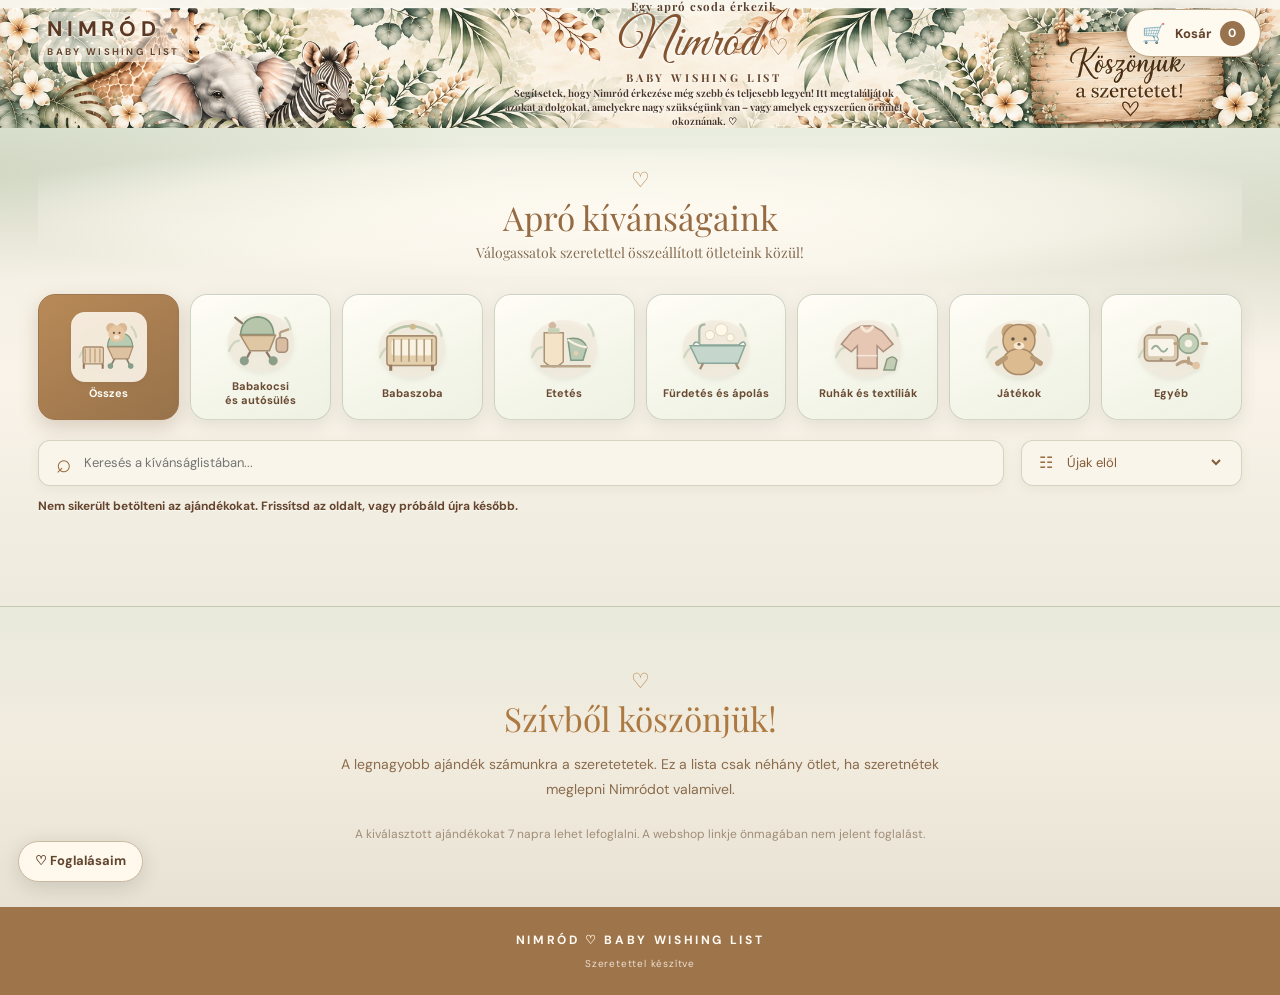
==== commit b014e538: "v9.6" ====
--- a/index.html
+++ b/index.html
@@ -9,8 +9,8 @@
   <link rel="preconnect" href="https://fonts.googleapis.com">
   <link rel="preconnect" href="https://fonts.gstatic.com" crossorigin>
   <link href="https://fonts.googleapis.com/css2?family=DM+Sans:wght@400;500;600;700&family=Great+Vibes&family=Playfair+Display:wght@400;500;600&display=swap" rel="stylesheet">
-  <link rel="stylesheet" href="style.css?v=59">
-  <script src="script.js?v=63" defer></script>
+  <link rel="stylesheet" href="style.css?v=75">
+  <script src="script.js?v=75" defer></script>
 </head>
 <body>
   <div class="site-shell" id="top">
@@ -33,7 +33,7 @@
         <div class="categories" id="categories" aria-label="Ajándékkategóriák"></div>
         <div class="toolbar">
           <label class="search-wrap"><span aria-hidden="true">⌕</span><span class="sr-only">Keresés a kívánságlistában</span><input id="search" type="search" placeholder="Keresés a kívánságlistában..." autocomplete="off"></label>
-          <label class="sort-wrap"><span>☷</span><span class="sr-only">Rendezés</span><select id="sort"><option value="default">Rendezés</option><option value="price-asc">Ár: növekvő</option><option value="price-desc">Ár: csökkenő</option><option value="name">Név szerint</option><option value="available">Szabad ajándékok előre</option></select></label>
+          <label class="sort-wrap"><span>☷</span><span class="sr-only">Rendezés</span><select id="sort"><option value="newest" selected>Újak elöl</option><option value="price-asc">Ár: növekvő</option><option value="price-desc">Ár: csökkenő</option><option value="name">Név szerint</option><option value="available">Szabad ajándékok előre</option></select></label>
         </div>
         <p id="results" class="results" aria-live="polite"></p>
         <div id="product-grid" class="product-grid"></div>
@@ -50,6 +50,20 @@
       <div id="detail-content"></div>
     </section>
   </div>
+  <div class="cart-guide-modal" id="cart-guide-modal" hidden>
+    <div class="cart-guide-backdrop" data-cart-guide-close></div>
+    <section class="cart-guide-dialog" role="dialog" aria-modal="true" aria-labelledby="cart-guide-title" tabindex="-1">
+      <button type="button" class="cart-guide-close" data-cart-guide-close aria-label="Bezárás">×</button>
+      <span class="cart-guide-ornament" aria-hidden="true">♡</span>
+      <p class="cart-guide-eyebrow">MIELŐTT LEFOGLALOD</p>
+      <h2 id="cart-guide-title">Egy kis útmutató az ajándékokhoz</h2>
+      <p>Az ajándékok kosárba helyezése még nem foglalás. A kosárban véglegesített foglalás <strong>7 napig érvényes</strong>, és csak arra szolgál, hogy mások is lássák: ezt az ajándékot már kiválasztottad.</p>
+      <p><strong>A tényleges vásárlást külön, a termékhez tartozó webshopban kell elvégezned.</strong> A foglalás önmagában nem rendelés és nem fizetés.</p>
+      <p>Ha sikerült megvásárolnod az ajándékot, kérünk, a <strong>„Foglalásaim”</strong> résznél jelöld <strong>„Megvásároltam”</strong> állapotúra. Ha meggondoltad magad, vagy nem sikerült a vásárlás, ott fel is oldhatod a foglalást.</p>
+      <p class="cart-guide-note">Ezzel segítesz, hogy mindenki az aktuális elérhetőséget lássa, és elkerüljük a dupla ajándékokat. Köszönjük! ♡</p>
+      <button type="button" class="cart-guide-accept" data-cart-guide-accept>Megértettem, tovább a kosárhoz</button>
+    </section>
+  </div>
   <div class="cart-modal" id="cart-modal" hidden>
     <div class="cart-backdrop" data-close-cart></div>
     <section class="cart-panel" role="dialog" aria-modal="true" aria-labelledby="cart-title" tabindex="-1">
--- a/style.css
+++ b/style.css
@@ -1,606 +1,1523 @@
 /* Nimród Baby Wishing List – V10. Teljes, kompakt fejléc és egységes stíluslap. */
 
+
+
 :root{--paper:#f8f3e9;--cream:#fffaf2;--card:#fffaf3;--sage:#b1824d;--sage-dark:#966a3b;--olive:#bc966a;--ink:#66411f;--muted:#967b61;--line:#eadfce;--shadow:0 8px 25px rgba(95,66,37,.12)}
 
+
+
 *{box-sizing:border-box}html{scroll-behavior:smooth}body{margin:0;background:var(--paper);color:var(--ink);font-family:'DM Sans',sans-serif}button,input,select{font:inherit}button{cursor:pointer}a{color:inherit;text-decoration:none}[hidden]{display:none!important}.sr-only{position:absolute;width:1px;height:1px;padding:0;margin:-1px;overflow:hidden;clip:rect(0,0,0,0);white-space:nowrap;border:0}
 
+
+
 .site-shell{width:100%;max-width:none;margin:0;background:var(--paper);min-height:100vh;overflow:clip}
 
+
+
 .site-header{height:54px;padding:0 clamp(18px,3vw,64px);display:flex;align-items:center;justify-content:space-between;background:linear-gradient(to bottom,rgba(255,250,241,.55),rgba(255,250,241,0));border:0;position:absolute;top:0;left:0;right:0;z-index:3}.brand{display:flex;flex-direction:column;letter-spacing:.23em;font-weight:700;font-size:22px;line-height:1.15;color:#593b27;text-shadow:0 1px 2px #fff}.brand small{font-size:9px;letter-spacing:.31em;font-weight:600;margin-top:5px}.brand-leaf{font-size:14px;color:#a77947;letter-spacing:0}
 
+
+
 .hero{width:100%;height:10vw;min-height:0;background:#f3eee4 url('assets/images/baby-wishlist-header-desktop.png') center center / 100% auto no-repeat;position:relative;overflow:hidden;display:flex;align-items:center;justify-content:center;padding-top:0}
 
+
+
 .hero-copy{position:relative;z-index:1;width:39%;max-width:550px;margin-left:10%;text-align:center;padding:3px;transform:none}.hero-eyebrow{font-family:'Playfair Display',serif;font-size:clamp(9px,.9vw,13px);letter-spacing:.09em;color:#996633;margin:0 0 2px;color:#5c402b;font-weight:700;text-shadow:0 1px 2px #fff}.hero h1{font-family:'Great Vibes',cursive;font-weight:400;font-size:clamp(32px,4.1vw,68px);line-height:1.03;margin:0;color:#b1814e;text-shadow:0 2px 2px #ffffff99;color:#83542f;text-shadow:0 1px 2px #fff,0 0 4px rgba(255,255,255,.8)}.hero h1 span{font-family:'Playfair Display',serif;font-size:clamp(19px,1.8vw,26px);color:#a77644}.hero-subtitle{font-family:'Playfair Display',serif;font-size:clamp(9px,.85vw,12px);letter-spacing:.26em;color:#b1814e;margin:0 0 2px;color:#68462c;font-weight:700;text-shadow:0 1px 2px #fff}.hero-description{font-family:'Playfair Display',serif;font-size:clamp(9px,.78vw,11px);line-height:1.4;max-width:410px;margin:auto;color:#8c592d;text-shadow:0 1px 2px #fff;color:#4c3727;font-weight:700;text-shadow:0 1px 2px #fff,0 0 3px #fff}.wood-sign{display:none}
 
+
+
 .content-area{background:radial-gradient(ellipse at 50% 0%,#fffaf3 0%,#f8f2e8 65%,#f4eadd 100%);position:relative}.content-area:before,.content-area:after{content:'❧';position:absolute;font-family:Georgia,serif;font-size:310px;line-height:1;color:#a4a27a;opacity:.16;pointer-events:none}.content-area:before{top:10px;left:-80px;transform:rotate(-35deg)}.content-area:after{bottom:0;right:-65px;transform:rotate(135deg)}.catalog{position:relative;z-index:1;width:100%;max-width:none;margin:0;padding:20px clamp(18px,3vw,64px) 80px}.section-heading{text-align:center;margin:0 0 20px}.tiny-ornament{color:#b78248;font-size:21px}.section-heading h2,.information h2{font-family:'Playfair Display',serif;font-size:clamp(29px,2.6vw,41px);font-weight:400;margin:1px 0 4px;color:#ad7942}.section-heading p{margin:0;color:#9d744e;font-family:'Playfair Display',serif;font-size:14px}
 
+
+
 .toolbar{display:flex;gap:17px;margin-bottom:12px}.search-wrap,.sort-wrap{height:46px;border:1px solid #efe7dc;border-radius:12px;background:#f0eae2;display:flex;align-items:center;gap:10px;padding:0 17px;color:#986f45}.search-wrap{flex:1}.search-wrap span:first-child{font-size:26px}.search-wrap input{border:0;outline:0;background:transparent;width:100%;min-width:0;font-size:13px;color:var(--ink)}.sort-wrap select{border:0;background:transparent;outline:0;color:#845b35;max-width:220px;font-size:13px}.results{font-size:12px;font-weight:700;color:#65452d;margin:0 0 10px;min-height:18px;text-shadow:0 1px 0 rgba(255,255,255,.7)}.product-grid{display:grid;grid-template-columns:repeat(7,minmax(0,1fr));gap:11px}.product-card{min-width:0;background:var(--card);border:1px solid #eee4d6;border-radius:12px;padding:6px;box-shadow:var(--shadow);transition:transform .2s,box-shadow .2s}.product-card:hover{transform:translateY(-3px);box-shadow:0 13px 30px #6b492b22}.product-image{height:121px;border-radius:8px;background:radial-gradient(circle at 50% 30%,#fffaf3,#e9ddca);position:relative;overflow:hidden;display:flex;align-items:center;justify-content:center}.product-photo{width:100%;height:100%;object-fit:cover;display:block;position:absolute;inset:0}.product-placeholder{font-size:59px;filter:drop-shadow(0 6px 6px #0000001a)}.favorite{position:absolute;z-index:1;top:5px;right:5px;width:27px;height:27px;border-radius:50%;border:1px solid #eee4d7;background:#fffaf2ec;color:#9f7146;font-size:22px;display:grid;place-items:center;line-height:1}.favorite[aria-pressed=true]{color:#b56e6e;background:#fff0ec}.product-body{padding:9px 5px 5px}.product-name{font-family:'Playfair Display',serif;font-size:13px;font-weight:500;line-height:1.35;margin:0 0 6px;color:#784b25}.product-description{font-size:11px;line-height:1.35;color:#9b8168;min-height:27px;margin:0 0 6px}.price{font-family:'Playfair Display',serif;font-size:15px;color:#8e5c2f;margin:0 0 7px}.product-button{width:100%;height:31px;border:0;border-radius:9px;background:#af7f4d;color:white;font-size:11px;font-weight:700}.product-button:disabled{background:#b6a18a;color:white;cursor:not-allowed}.status{display:flex;align-items:center;gap:6px;font-size:11px;margin:12px 2px 2px;color:#5f8056}.status.reserved{color:#a07b50}.status.preordered{color:#b87b35}.empty-state{text-align:center;padding:40px;color:var(--muted)}
 
+
+
 .information{text-align:center;background:#f2e8d9;padding:60px 24px 50px;border-top:1px solid #e7d8c6}.information p{max-width:660px;margin:12px auto;line-height:1.8;font-size:14px;color:#8a6b4c}.information .demo-note{font-size:12px;color:#a28d78;margin-top:22px}.footer{background:#9e744b;color:#fffaf2;text-align:center;padding:25px;font-weight:700;letter-spacing:.22em;font-size:12px}.footer span{color:#f6e2c5}.footer small{display:block;letter-spacing:.08em;font-size:10px;font-weight:400;margin-top:9px;opacity:.8}
 
+
+
 @media(max-width:1100px){.hero{height:10vw;min-height:0}.hero-copy{margin-left:11%;width:43%}.hero h1{font-size:clamp(32px,4.1vw,68px)}.hero-description{font-size:clamp(9px,.85vw,12px)}.product-grid{grid-template-columns:repeat(4,minmax(0,1fr))}.product-image{height:130px}}
 
+
+
 /* Mobil: külön elrendezés, az asztali fejléc változatlan. */
 
+
+
 @media (max-width:650px) {
 
+
+
   /* A mobilképen minden felirat rajta van: nincs dupla szöveg. */
 
+
+
   .hero {
 
+
+
     height: auto;
 
+
+
     min-height: 0;
 
+
+
     aspect-ratio: 1821 / 864;
 
+
+
     background-image: url('assets/images/baby-wishlist-header-mobile.png');
 
+
+
     background-repeat: no-repeat;
 
+
+
     background-position: center top;
 
+
+
     background-size: contain;
 
+
+
     padding: 0;
 
+
+
   }
 
+
+
   .hero .hero-copy, .hero .hero-eyebrow, .hero .hero-subtitle, .hero .hero-description, .hero h1, .hero .wood-sign {display:none !important;}
 
+
+
   /* A képre égetett bal felső logót ne duplázzuk. */
 
+
+
   /* Mobilon a menü a képre kerül, külön felső sáv nélkül. */
 
+
+
   .catalog {padding:18px 12px 45px;}
 
+
+
   .section-heading {margin-bottom:14px;}
 
+
+
   .tiny-ornament {font-size:18px;}
 
+
+
   .section-heading h2 {font-size:clamp(28px,7.5vw,34px);}
 
+
+
   .section-heading p {font-size:12px;}
 
+
+
   .toolbar {gap:8px;}
 
+
+
   .search-wrap,.sort-wrap {height:43px;padding:0 10px;border-radius:11px;}
 
+
+
   .search-wrap {min-width:0;}
 
+
+
   .search-wrap input {font-size:12px;}
 
+
+
   .sort-wrap {flex:0 0 38%;min-width:0;}
 
+
+
   .sort-wrap select {font-size:12px;max-width:100%;width:100%;}
 
+
+
   .product-grid {grid-template-columns:repeat(2,minmax(0,1fr));gap:10px;}
 
+
+
   .product-card {padding:6px;border-radius:12px;}
 
+
+
   .product-image {height:118px;border-radius:9px;}
 
+
+
   .product-placeholder {font-size:48px;}
 
+
+
   .favorite {height:29px;width:29px;font-size:19px;}
 
+
+
   .product-body {padding:9px 3px 4px;}
 
+
+
   .product-name {font-size:13px;min-height:34px;}
 
+
+
   .product-description {font-size:11px;min-height:32px;}
 
+
+
   .price {font-size:15px;margin-bottom:8px;}
 
+
+
   .product-button {font-size:11px;height:32px;}
 
+
+
   .status {font-size:10px;margin-top:10px;}
 
+
+
   .information {padding:40px 20px;}
 
+
+
   .information h2 {font-size:26px;}
 
-}
+
+
+}
+
+
 
 @media(prefers-reduced-motion:reduce){html{scroll-behavior:auto}.category,.product-card{transition:none}}
 
+
+
 /* Pasztell botanikus háttér, mindkét oldalon külön levéldísszel. */
 
+
+
 .content-area {
 
+
+
   position: relative;
 
+
+
   isolation: isolate;
 
+
+
   background:
 
+
+
     radial-gradient(ellipse 45% 25% at -4% 9%, rgba(129,153,111,.28), transparent 94%),
 
+
+
     radial-gradient(ellipse 43% 29% at 104% 20%, rgba(139,161,121,.27), transparent 94%),
 
+
+
     linear-gradient(180deg,#e9eddf 0%,#f4f0e5 20%,#f9f3e9 53%,#eeeadd 100%);
 
-}
+
+
+}
+
+
 
 .content-area::before,
 
+
+
 .content-area::after {
 
+
+
   content: '';
 
+
+
   position: absolute;
 
+
+
   top: 0;
 
+
+
   bottom: 0;
 
+
+
   width: clamp(210px,26vw,350px);
 
+
+
   height: auto;
 
+
+
   opacity: .64;
 
+
+
   transform: none;
 
+
+
   pointer-events: none;
 
+
+
   z-index: 0;
 
+
+
   background-repeat: repeat-y;
 
+
+
   background-size: 100% auto;
 
+
+
   background-position: top center;
 
-}
+
+
+}
+
+
 
 .content-area::before {
 
+
+
   left: -20px;
 
+
+
   right: auto;
 
-  background-image: url("data:image/svg+xml,%3Csvg xmlns='http\\://www.w3.org/2000/svg' viewBox='0 0 350 650'%3E%3Cg opacity='.58'%3E%3Cpath d='M-35 -15 Q175 170 -20 380 M-35 340 Q180 480 -20 675' stroke='%237f9b7c' stroke-width='4' fill='none'/%3E%3Cg fill='%2398b094'%3E%3Cellipse cx='52' cy='75' rx='40' ry='96' transform='rotate(-48 52 75)'/%3E%3Cellipse cx='151' cy='162' rx='34' ry='84' transform='rotate(48 151 162)'/%3E%3Cellipse cx='31' cy='246' rx='48' ry='104' transform='rotate(-40 31 246)'/%3E%3Cellipse cx='120' cy='340' rx='33' ry='77' transform='rotate(47 120 340)'/%3E%3Cellipse cx='40' cy='450' rx='46' ry='98' transform='rotate(-47 40 450)'/%3E%3Cellipse cx='145' cy='532' rx='34' ry='84' transform='rotate(47 145 532)'/%3E%3Cellipse cx='22' cy='619' rx='45' ry='94' transform='rotate(-42 22 619)'/%3E%3C/g%3E%3Cg fill='%23c6b99a' opacity='.65'%3E%3Cellipse cx='212' cy='253' rx='24' ry='58' transform='rotate(50 212 253)'/%3E%3Cellipse cx='213' cy='580' rx='24' ry='56' transform='rotate(45 213 580)'/%3E%3C/g%3E%3C/g%3E%3C/svg%3E");
-
-}
+
+
+  background-image: url("data:image/svg+xml,%3Csvg xmlns='http\\\\\://www.w3.org/2000/svg' viewBox='0 0 350 650'%3E%3Cg opacity='.58'%3E%3Cpath d='M-35 -15 Q175 170 -20 380 M-35 340 Q180 480 -20 675' stroke='%237f9b7c' stroke-width='4' fill='none'/%3E%3Cg fill='%2398b094'%3E%3Cellipse cx='52' cy='75' rx='40' ry='96' transform='rotate(-48 52 75)'/%3E%3Cellipse cx='151' cy='162' rx='34' ry='84' transform='rotate(48 151 162)'/%3E%3Cellipse cx='31' cy='246' rx='48' ry='104' transform='rotate(-40 31 246)'/%3E%3Cellipse cx='120' cy='340' rx='33' ry='77' transform='rotate(47 120 340)'/%3E%3Cellipse cx='40' cy='450' rx='46' ry='98' transform='rotate(-47 40 450)'/%3E%3Cellipse cx='145' cy='532' rx='34' ry='84' transform='rotate(47 145 532)'/%3E%3Cellipse cx='22' cy='619' rx='45' ry='94' transform='rotate(-42 22 619)'/%3E%3C/g%3E%3Cg fill='%23c6b99a' opacity='.65'%3E%3Cellipse cx='212' cy='253' rx='24' ry='58' transform='rotate(50 212 253)'/%3E%3Cellipse cx='213' cy='580' rx='24' ry='56' transform='rotate(45 213 580)'/%3E%3C/g%3E%3C/g%3E%3C/svg%3E");
+
+
+
+}
+
+
 
 .content-area::after {
 
+
+
   right: -20px;
 
+
+
   left: auto;
 
-  background-image: url("data:image/svg+xml,%3Csvg xmlns='http\\://www.w3.org/2000/svg' viewBox='0 0 350 650'%3E%3Cg transform='translate(350 0) scale(-1 1)'%3E%3Cg opacity='.58'%3E%3Cpath d='M-35 -15 Q175 170 -20 380 M-35 340 Q180 480 -20 675' stroke='%237f9b7c' stroke-width='4' fill='none'/%3E%3Cg fill='%2398b094'%3E%3Cellipse cx='52' cy='75' rx='40' ry='96' transform='rotate(-48 52 75)'/%3E%3Cellipse cx='151' cy='162' rx='34' ry='84' transform='rotate(48 151 162)'/%3E%3Cellipse cx='31' cy='246' rx='48' ry='104' transform='rotate(-40 31 246)'/%3E%3Cellipse cx='120' cy='340' rx='33' ry='77' transform='rotate(47 120 340)'/%3E%3Cellipse cx='40' cy='450' rx='46' ry='98' transform='rotate(-47 40 450)'/%3E%3Cellipse cx='145' cy='532' rx='34' ry='84' transform='rotate(47 145 532)'/%3E%3Cellipse cx='22' cy='619' rx='45' ry='94' transform='rotate(-42 22 619)'/%3E%3C/g%3E%3Cg fill='%23c6b99a' opacity='.65'%3E%3Cellipse cx='212' cy='253' rx='24' ry='58' transform='rotate(50 212 253)'/%3E%3Cellipse cx='213' cy='580' rx='24' ry='56' transform='rotate(45 213 580)'/%3E%3C/g%3E%3C/g%3E%3C/g%3E%3C/svg%3E");
-
-}
+
+
+  background-image: url("data:image/svg+xml,%3Csvg xmlns='http\\\\\://www.w3.org/2000/svg' viewBox='0 0 350 650'%3E%3Cg transform='translate(350 0) scale(-1 1)'%3E%3Cg opacity='.58'%3E%3Cpath d='M-35 -15 Q175 170 -20 380 M-35 340 Q180 480 -20 675' stroke='%237f9b7c' stroke-width='4' fill='none'/%3E%3Cg fill='%2398b094'%3E%3Cellipse cx='52' cy='75' rx='40' ry='96' transform='rotate(-48 52 75)'/%3E%3Cellipse cx='151' cy='162' rx='34' ry='84' transform='rotate(48 151 162)'/%3E%3Cellipse cx='31' cy='246' rx='48' ry='104' transform='rotate(-40 31 246)'/%3E%3Cellipse cx='120' cy='340' rx='33' ry='77' transform='rotate(47 120 340)'/%3E%3Cellipse cx='40' cy='450' rx='46' ry='98' transform='rotate(-47 40 450)'/%3E%3Cellipse cx='145' cy='532' rx='34' ry='84' transform='rotate(47 145 532)'/%3E%3Cellipse cx='22' cy='619' rx='45' ry='94' transform='rotate(-42 22 619)'/%3E%3C/g%3E%3Cg fill='%23c6b99a' opacity='.65'%3E%3Cellipse cx='212' cy='253' rx='24' ry='58' transform='rotate(50 212 253)'/%3E%3Cellipse cx='213' cy='580' rx='24' ry='56' transform='rotate(45 213 580)'/%3E%3C/g%3E%3C/g%3E%3C/g%3E%3C/svg%3E");
+
+
+
+}
+
+
 
 .catalog {position:relative;z-index:1;}
 
+
+
 .section-heading {
 
+
+
   padding:18px 10px 14px;
 
+
+
   margin-bottom:18px;
 
+
+
   border-radius:24px;
 
+
+
   background:radial-gradient(ellipse at center,rgba(255,251,242,.9),rgba(255,251,242,.48) 58%,transparent 82%);
 
-}
+
+
+}
+
+
 
 .section-heading h2 {color:#956b43;text-shadow:0 1px 0 #fff9f0;}
 
+
+
 .section-heading p {color:#846c50;}
 
+
+
 .search-wrap,.sort-wrap {background:rgba(250,246,235,.92);border:1px solid rgba(162,174,142,.45);box-shadow:0 3px 12px rgba(93,93,72,.07);}
 
+
+
 .product-card {background:linear-gradient(155deg,rgba(255,253,247,.98),rgba(246,241,229,.98));border:1px solid rgba(173,179,148,.5);box-shadow:0 9px 26px rgba(76,82,61,.13),inset 0 1px 0 rgba(255,255,255,.92);}
 
+
+
 .product-image {background:radial-gradient(circle at 50% 25%,#fffcf5,#e7e9d9 100%);}
 
+
+
 .information {background:linear-gradient(180deg,#e9eadc 0%,#f2ecdf 48%,#e7e2d3 100%);border-top:1px solid rgba(140,158,122,.38);}
 
+
+
 @media(max-width:650px) {
 
+
+
   .content-area::before,.content-area::after {width:150px;opacity:.23;}
 
+
+
   .content-area::before {left:-62px;}
 
+
+
   .content-area::after {right:-62px;}
 
+
+
   .section-heading {padding:10px 2px 12px;}
 
+
+
   .product-card {box-shadow:0 5px 16px rgba(76,82,61,.10);}
 
-}
+
+
+}
+
+
 
 /* Vissza a lap tetejére gomb. */
 
+
+
 .back-to-top{position:fixed;right:24px;bottom:24px;z-index:60;display:flex;align-items:center;gap:9px;padding:12px 17px;border:1px solid rgba(138,105,67,.32);border-radius:999px;background:rgba(255,250,241,.96);box-shadow:0 7px 25px rgba(61,49,34,.2);color:#765034;font:600 13px "DM Sans",sans-serif;cursor:pointer;opacity:0;visibility:hidden;transform:translateY(12px);transition:opacity .22s,transform .22s,visibility .22s}.back-to-top.is-visible{opacity:1;visibility:visible;transform:translateY(0)}.back-to-top:hover{background:#f3e8d7}.back-to-top:focus-visible{outline:3px solid #a77b4f;outline-offset:3px}@media(max-width:650px){.back-to-top{right:14px;bottom:20px;padding:11px 13px;font-size:12px}}@media(prefers-reduced-motion:reduce){.back-to-top{transition:none}}
 
+
+
 .categories{display:grid;grid-template-columns:repeat(8,minmax(0,1fr));gap:11px;margin:18px 0 20px}
 
+
+
 .category{appearance:none;min-width:0;min-height:116px;padding:10px 5px 11px;display:flex;flex-direction:column;align-items:center;justify-content:center;gap:5px;border:1px solid rgba(155,166,135,.43);border-radius:17px;background:linear-gradient(155deg,rgba(255,253,246,.97),rgba(237,240,226,.94));box-shadow:0 6px 17px rgba(75,85,60,.11),inset 0 1px 0 rgba(255,255,255,.94);color:#694a32;cursor:pointer;transition:transform .18s,box-shadow .18s,background .18s}
 
+
+
 .category:hover{transform:translateY(-3px);box-shadow:0 10px 23px rgba(75,85,60,.17)}
 
+
+
 .category:focus-visible{outline:3px solid #9a7a4f;outline-offset:3px}
 
+
+
 .category-art{display:block;width:min(76px,78%);height:70px;object-fit:contain;flex:none;filter:drop-shadow(0 3px 2px rgba(94,83,66,.11))}
 
+
+
 .category-label{font-family:'DM Sans',sans-serif;font-size:11px;line-height:1.25;font-weight:700;text-align:center;overflow-wrap:break-word;text-wrap:balance}
 
+
+
 .category.active{background:linear-gradient(145deg,#b98a58,#97724a);border-color:#9e774f;color:#fffdf7;box-shadow:0 7px 20px rgba(117,87,55,.24)}
 
+
+
 .category.active .category-art{background:rgba(255,250,239,.87);border-radius:14px;padding:3px;box-sizing:border-box}
 
+
+
 @media(max-width:1100px){.categories{grid-template-columns:repeat(4,minmax(0,1fr));gap:9px}.category{min-height:107px}.category-art{height:63px;width:min(70px,80%)}}
 
+
+
 @media(max-width:650px){.categories{grid-template-columns:repeat(4,minmax(0,1fr));gap:8px;margin:15px 0}.category{min-height:96px;padding:7px 3px 8px;border-radius:13px;gap:3px}.category-art{height:52px;width:min(62px,83%)}.category-label{font-size:10px;line-height:1.2}}
 
+
+
 @media(prefers-reduced-motion:reduce){.category{transition:none}}
 
+
+
 .product-card{cursor:pointer}
 
+
+
 .product-card:focus-visible{outline:3px solid #a47b4d;outline-offset:3px}
 
+
+
 .product-card .favorite{cursor:pointer}
 
+
+
 .detail-modal[hidden]{display:none!important}
 
+
+
 .detail-modal{position:fixed;inset:0;z-index:1000;display:grid;place-items:center;padding:20px}
 
+
+
 .detail-backdrop{position:absolute;inset:0;background:rgba(32,40,32,.58);backdrop-filter:blur(5px)}
 
+
+
 .detail-dialog{position:relative;width:min(760px,100%);max-height:min(88vh,860px);overflow:auto;background:linear-gradient(150deg,#fffdf6,#f0eee0);border:1px solid #d6c7ae;border-radius:23px;box-shadow:0 24px 90px rgba(31,38,29,.3);padding:27px;color:#644a36}
 
+
+
 .detail-dialog:focus{outline:none}
 
+
+
 .detail-close{position:absolute;right:14px;top:13px;z-index:3;border:1px solid #d8cbb9;background:#fffaf0;color:#795b3c;border-radius:50%;width:36px;height:36px;font-size:27px;line-height:1;cursor:pointer}
 
+
+
 .detail-layout{display:grid;grid-template-columns:minmax(0,1fr) minmax(0,1.1fr);gap:26px;align-items:start}
 
+
+
 .detail-picture{min-height:290px;display:flex;align-items:center;justify-content:center;position:relative;border-radius:17px;background:radial-gradient(circle at 50% 30%,#fffef8,#e4e9db);overflow:hidden}
 
+
+
 .detail-picture img{position:absolute;inset:0;width:100%;height:100%;object-fit:contain}
 
+
+
 .detail-emoji{font-size:104px;line-height:1}
 
+
+
 .detail-eyebrow{font:700 11px 'DM Sans',sans-serif;letter-spacing:.15em;text-transform:uppercase;color:#8a977d;margin:10px 0}
 
+
+
 .detail-title{font:500 clamp(24px,3vw,34px)/1.2 'Playfair Display',serif;color:#765238;margin:0 0 14px}
 
+
+
 .detail-description{font:400 14px/1.7 'DM Sans',sans-serif;color:#746553;margin:0 0 18px}
 
+
+
 .detail-price{font:500 27px 'Playfair Display',serif;color:#9b6b3d;margin:0 0 15px}
 
+
+
 .detail-status{display:inline-flex;align-items:center;gap:7px;border-radius:999px;padding:8px 13px;background:#e9f0e3;color:#536d49;font:700 12px 'DM Sans',sans-serif}
 
+
+
 .detail-status.reserved{background:#f1e7d8;color:#87663e}.detail-status.preordered{background:#f6e8d7;color:#956d34}
 
+
+
 .detail-actions{margin-top:23px;display:grid;gap:9px}
 
+
+
 .detail-action{border:0;border-radius:12px;background:#a77b4f;color:white;min-height:43px;padding:11px 16px;font:700 13px 'DM Sans',sans-serif;text-align:center;text-decoration:none}
 
+
+
 .detail-action:disabled{background:#c5b8a7;color:#fff;cursor:not-allowed}
 
+
+
 .detail-footnote{font:400 11px/1.55 'DM Sans',sans-serif;color:#897966;margin:4px 0 0}
 
+
+
 body.detail-open{overflow:hidden}
 
+
+
 @media(max-width:650px){.detail-modal{padding:12px}.detail-dialog{padding:19px;max-height:90dvh;border-radius:18px}.detail-layout{grid-template-columns:1fr;gap:14px}.detail-picture{min-height:190px;max-height:235px}.detail-emoji{font-size:76px}.detail-title{font-size:25px}.detail-price{font-size:23px}.detail-eyebrow{margin-top:2px}}
 
+
+
 @media(prefers-reduced-motion:reduce){.detail-backdrop{backdrop-filter:none}}
 
+
+
 .detail-actions{margin-top:22px}
 
+
+
 .detail-action{display:flex;align-items:center;justify-content:center;gap:7px;width:100%;box-sizing:border-box}
 
+
+
 .detail-action--preview{background:#f9f4e9;color:#73563c;border:1px solid #bda88b}
 
+
+
 .detail-action--preview:disabled{background:#f3eee4;color:#927f69;border-color:#d8c9b6}
 
+
+
 .detail-footnote{font-size:12px;line-height:1.6}
 
+
+
 .gift-choice{margin-top:22px;border:1px solid #d9cfb9;border-radius:17px;padding:19px;background:linear-gradient(145deg,#fffaf0,#eaf0e4)}
 
+
+
 .gift-choice[hidden],.gift-confirmation[hidden]{display:none!important}
 
+
+
 .gift-choice-title{font:500 21px/1.3 'Playfair Display',serif;color:#755337;margin:0 0 9px}
 
+
+
 .gift-choice-description{font:400 13px/1.7 'DM Sans',sans-serif;color:#6e5e4b;margin:0 0 15px}
 
+
+
 .gift-choice-button{display:flex;align-items:center;justify-content:center;gap:9px;width:100%;min-height:47px;border:0;border-radius:12px;background:#98714c;color:#fffdf6;font:700 13px 'DM Sans',sans-serif;cursor:pointer}
 
+
+
 .gift-choice-button:hover{background:#7c593b}
 
+
+
 .gift-choice-button:focus-visible,.gift-choice-back:focus-visible{outline:3px solid #ad8759;outline-offset:3px}
 
+
+
 .gift-choice-note{font:500 11px/1.65 'DM Sans',sans-serif;color:#796b58;margin:10px 0 0}
 
+
+
 .gift-confirmation{margin-top:15px;padding:16px;border:1px solid #cfc5aa;border-radius:13px;background:#fffdf7}
 
+
+
 .gift-confirmation h4{font:600 17px 'Playfair Display',serif;color:#77563a;margin:0 0 9px}
 
+
+
 .gift-confirmation p{font:400 12px/1.65 'DM Sans',sans-serif;color:#6b5a47;margin:0 0 12px}
 
+
+
 .gift-confirmation .gift-choice-button:disabled{background:#b6aa98;cursor:not-allowed}
 
+
+
 .gift-choice-back{display:block;margin:12px auto 0;border:0;background:transparent;color:#785c43;text-decoration:underline;font:600 12px 'DM Sans',sans-serif;cursor:pointer}
 
+
+
 .gift-demo-banner{margin-top:12px;padding:10px 12px;background:#f4eadb;border-radius:9px;color:#825e3c;font:600 11px/1.6 'DM Sans',sans-serif}
 
+
+
 .reservation-unavailable{margin-top:18px;padding:14px;border:1px solid #e0d2bc;border-radius:11px;background:#f5eddf;color:#775e44;font:500 12px/1.6 'DM Sans',sans-serif}
 
+
+
 @media(max-width:650px){.gift-choice{padding:14px;margin-top:17px}.gift-choice-title{font-size:19px}.gift-confirmation{padding:13px}}
 
+
+
 .gift-choice{background:linear-gradient(145deg,#fffaf1,#eaf0e5);border-color:#c9bba4;padding:22px}
 
+
+
 .gift-choice-title{font-size:23px;line-height:1.35;color:#503a2a;font-weight:600;letter-spacing:0}
 
+
+
 .gift-choice-description{font-size:15px;line-height:1.75;color:#514335;font-weight:500;margin-bottom:17px}
 
+
+
 .gift-choice-note{font-size:13px;line-height:1.7;color:#574838;font-weight:500;margin-top:13px}
 
+
+
 .gift-confirmation{background:#fffdf8;border:1px solid #c9b79c;padding:19px;margin-top:18px;box-shadow:0 3px 12px rgba(86,64,39,.055)}
 
+
+
 .gift-confirmation h4{font-size:20px;line-height:1.4;color:#543b29;font-weight:600;margin-bottom:11px}
 
+
+
 .gift-confirmation p{font-size:14px;line-height:1.75;color:#514333;font-weight:500;margin-bottom:16px}
 
+
+
 .gift-choice-button{min-height:49px;font-size:14px;line-height:1.4;padding:12px 16px}
 
+
+
 .gift-choice-back{display:flex;align-items:center;justify-content:center;width:100%;min-height:46px;box-sizing:border-box;margin:11px 0 0;padding:11px 16px;border:1.5px solid #b7a083;border-radius:12px;background:#fbf4e8;color:#65472f;text-decoration:none;font:700 14px/1.4 'DM Sans',sans-serif;box-shadow:0 2px 5px rgba(86,64,39,.07);transition:background .18s,border-color .18s,transform .18s}
 
+
+
 .gift-choice-back:hover{background:#f0e4d2;border-color:#947452;transform:translateY(-1px)}
 
+
+
 .gift-demo-banner{font-size:13px;line-height:1.7;color:#60452e;background:#f3e8d7;border:1px solid #e4d3bd;padding:12px 14px;margin-top:13px}
 
+
+
 .detail-footnote{font-size:13px;line-height:1.7;color:#5e4b39}
 
+
+
 .reservation-unavailable{font-size:14px;line-height:1.7;color:#594332}
 
+
+
 @media(max-width:650px){.gift-choice{padding:17px}.gift-choice-title{font-size:21px}.gift-choice-description{font-size:14px}.gift-choice-note{font-size:13px}.gift-confirmation{padding:16px}.gift-confirmation h4{font-size:19px}.gift-confirmation p{font-size:14px}.gift-choice-back{font-size:14px}}
 
+
+
 .floating-cart{z-index:61;display:flex;align-items:center;gap:9px;min-height:48px;padding:10px 13px;border:1px solid #bda788;border-radius:999px;background:#fffaf0;color:#62432c;box-shadow:0 7px 25px #3d312233;font:700 13px 'DM Sans',sans-serif;cursor:pointer}.floating-cart:hover{background:#f3e7d6}.floating-cart-icon{font-size:19px}.cart-count{display:grid;place-items:center;min-width:25px;height:25px;padding:0 5px;box-sizing:border-box;border-radius:999px;background:#99724e;color:#fff;font-size:12px}.floating-cart:focus-visible,.cart-modal button:focus-visible,.product-cart-button:focus-visible,.detail-cart-action:focus-visible{outline:3px solid #ac8357;outline-offset:3px}
 
+
+
 .cart-modal[hidden]{display:none!important}.cart-modal{position:fixed;inset:0;z-index:110;display:flex;justify-content:flex-end}.cart-backdrop{position:absolute;inset:0;background:#25201891;backdrop-filter:blur(3px)}.cart-panel{position:relative;z-index:1;display:flex;flex-direction:column;width:min(440px,100%);height:100%;max-height:100dvh;box-sizing:border-box;overflow:hidden;background:#fffaf2;box-shadow:-15px 0 55px #271d1840;padding:25px 24px 22px;outline:none}.cart-header{display:flex;align-items:flex-start;justify-content:space-between;gap:15px}.cart-eyebrow{margin:0 0 7px;color:#94795d;letter-spacing:1.8px;font:700 10px 'DM Sans',sans-serif}.cart-header h2{margin:0;font:600 29px 'Playfair Display',serif;color:#61432e}.cart-close{width:38px;height:38px;flex:none;border:1px solid #e4d6c4;border-radius:50%;background:#fffdf9;color:#76583c;font-size:25px;cursor:pointer}.cart-intro{font:500 14px/1.65 'DM Sans',sans-serif;color:#5d4c3c;margin:17px 0 19px}.cart-items{flex:1;overflow:auto;min-height:0;border-top:1px solid #eadfce;border-bottom:1px solid #eadfce}.cart-item{display:flex;align-items:center;gap:11px;padding:14px 0;border-bottom:1px solid #eee5d7}.cart-item:last-child{border-bottom:0}.cart-item-picture{width:64px;height:66px;flex:none;position:relative;display:grid;place-items:center;overflow:hidden;border-radius:11px;background:#f1e9dc;font-size:30px}.cart-item-picture img{position:absolute;inset:0;width:100%;height:100%;object-fit:cover}.cart-item-info{min-width:0;flex:1}.cart-item-info h3{font:600 15px/1.4 'Playfair Display',serif;color:#61452f;margin:0 0 5px}.cart-item-info p{font:700 13px 'DM Sans',sans-serif;color:#7b573a;margin:0 0 7px}.cart-remove{border:0;background:transparent;color:#965f4e;text-decoration:underline;font:600 12px 'DM Sans',sans-serif;padding:0;cursor:pointer}.cart-view{border:1px solid #d8c4aa;border-radius:9px;background:#fff8ec;color:#71543a;font:600 11px 'DM Sans',sans-serif;padding:9px 8px;cursor:pointer}.cart-empty{text-align:center;padding:55px 20px;color:#70583f}.cart-empty span{font-size:54px}.cart-empty h3{font:600 21px 'Playfair Display',serif;margin:14px 0 8px}.cart-empty p{font:400 14px/1.6 'DM Sans',sans-serif}.cart-bottom{padding-top:17px}.cart-total{display:flex;justify-content:space-between;align-items:center;gap:10px;font:600 16px 'DM Sans',sans-serif;color:#63472f}.cart-total strong{font:600 23px 'Playfair Display',serif}.cart-help{font:500 12px/1.6 'DM Sans',sans-serif;color:#79654f;margin:11px 0 15px}.cart-continue{width:100%;min-height:47px;border:0;border-radius:12px;background:#98714c;color:white;font:700 14px 'DM Sans',sans-serif;cursor:pointer}.cart-clear{display:block;margin:12px auto 0;padding:6px 12px;border:0;background:transparent;text-decoration:underline;color:#8a5d49;font:600 12px 'DM Sans',sans-serif;cursor:pointer}.cart-clear[hidden]{display:none}.cart-open{overflow:hidden}.product-cart-button{cursor:pointer}.product-cart-button:disabled{cursor:not-allowed}.detail-cart-action{background:#98714c}.detail-cart-action:hover{background:#805c3b}.guest-name-label{display:block;margin:5px 0 6px;font:700 14px 'DM Sans',sans-serif;color:#604630}.guest-name-label span{font-weight:400}.guest-name-input{width:100%;box-sizing:border-box;min-height:44px;margin-bottom:14px;border:1px solid #c9b79e;border-radius:10px;padding:10px 12px;background:#fffdf8;color:#513b2b;font:500 14px 'DM Sans',sans-serif}
 
+
+
 @media(max-width:650px){.floating-cart{min-height:45px;padding:9px 11px}.cart-panel{padding:21px 17px 18px}.cart-header h2{font-size:26px}.cart-item-picture{width:55px;height:58px}.cart-view{font-size:10px;padding:8px 6px}}
 
+
+
 @media(prefers-reduced-motion:reduce){.floating-cart,.cart-panel{scroll-behavior:auto}}
 
+
+
 .cart-modal[hidden],.detail-modal[hidden]{display:none!important;pointer-events:none!important}
 
+
+
 .cart-modal:not([hidden]){z-index:1200;pointer-events:auto}
 
+
+
 .detail-modal:not([hidden]){z-index:1100;pointer-events:auto}
 
+
+
 .back-to-top{z-index:89;right:24px;bottom:24px}
 
+
+
 @media(max-width:650px){.back-to-top{right:14px;bottom:17px}}
 
+
+
 /* Több ajándék együttes foglalásának bemutatója */
 
+
+
 .cart-reserve-all{display:block;width:100%;min-height:48px;margin:15px 0 10px;border:0;border-radius:12px;background:#98714c;color:#fff;font:700 14px 'DM Sans',sans-serif;cursor:pointer}
 
+
+
 .cart-reserve-all:hover{background:#805c3b}
 
+
+
 .cart-reserve-all[hidden],.cart-reservation-preview[hidden]{display:none!important}
 
+
+
 .cart-reservation-preview{margin:12px 0 15px;padding:17px;border:1px solid #ddcbb2;border-radius:14px;background:#fffdf8;color:#55402e}
 
+
+
 .cart-reservation-preview h3{margin:0 0 9px;font:600 20px/1.35 'Playfair Display',serif}
 
+
+
 .cart-reservation-preview p{font:500 13px/1.6 'DM Sans',sans-serif;margin:8px 0 13px}
 
+
+
 .cart-reservation-preview label{display:block;font:700 13px 'DM Sans',sans-serif;margin-bottom:7px}
 
+
+
 .cart-reservation-preview input{display:block;width:100%;box-sizing:border-box;min-height:43px;border:1px solid #cdbba4;border-radius:9px;padding:10px 12px;background:white;color:#4e3b2a;font:500 14px 'DM Sans',sans-serif}
 
+
+
 .cart-reservation-preview .cart-reservation-warning{color:#7b5541}
 
+
+
 .cart-reserve-disabled,.cart-reserve-cancel{width:100%;min-height:44px;border-radius:10px;font:700 13px 'DM Sans',sans-serif}
 
+
+
 .cart-reserve-disabled{background:#98714c;border:0;color:#fff;cursor:pointer}
 
+
+
 .cart-reserve-disabled:hover:not(:disabled){background:#805c3b}
 
+
+
 .cart-reserve-disabled:disabled{background:#b9a89a;color:#fff;cursor:wait}
 
+
+
 .cart-reserve-cancel{margin-top:8px;border:1px solid #cbb89e;background:#fffaf2;color:#684c34;cursor:pointer}
 
+
+
 .cart-continue{background:#fffaf2;border:1px solid #cbb89e;color:#684c34;margin-top:8px}
 
+
+
 .cart-reserve-all:focus-visible,.cart-reserve-cancel:focus-visible{outline:3px solid #ac8357;outline-offset:2px}
 
+
+
 .cart-bottom{max-height:65dvh;overflow-y:auto;overscroll-behavior:contain}
 
+
+
 /* Fejléc és kosár – egyetlen egységes pozicionálás. */
 
+
+
 .site-header{position:absolute;inset:0 0 auto;height:10vw;min-height:0;padding:0;background:transparent;border:0;z-index:20;pointer-events:none;display:flex;align-items:flex-start;justify-content:space-between}
 
+
+
 .site-header .brand{pointer-events:auto;position:absolute;top:12px;left:clamp(20px,3vw,55px);z-index:2;font-size:clamp(16px,1.65vw,25px);font-weight:700;line-height:1.15;letter-spacing:.22em;color:#5b3823;text-shadow:0 1px 2px rgba(255,251,242,.98),0 0 7px #fffaf0;padding:5px 9px;border-radius:6px;background:rgba(255,250,241,.52)}
 
+
+
 .site-header .brand small{font-size:clamp(8px,.75vw,11px);letter-spacing:.24em;font-weight:700;color:#64452d}
 
+
+
 .site-header .floating-cart{pointer-events:auto;position:fixed;top:9px;right:clamp(10px,1.5vw,24px);bottom:auto;left:auto;z-index:22;display:inline-flex;flex-direction:row;align-items:center;justify-content:center;flex-wrap:nowrap;width:max-content;max-width:calc(100vw - 32px);height:48px;min-height:48px;max-height:48px;padding:0 15px;gap:9px;white-space:nowrap;border-radius:999px}
 
+
+
 .floating-cart .floating-cart-icon,.floating-cart .floating-cart-text,.floating-cart .cart-count{flex:0 0 auto;white-space:nowrap}
 
+
+
 @media(max-width:650px){
 
+
+
  .site-header{position:absolute;inset:0 0 auto;height:auto;aspect-ratio:1821 / 864;padding:0;align-items:flex-end;justify-content:flex-end;pointer-events:none}
 
+
+
  .site-header .brand{display:none!important}
 
+
+
  .site-header .floating-cart{position:fixed;top:12px;right:12px;bottom:auto;height:45px;min-height:45px;max-height:45px;padding:0 12px;z-index:22}
 
-}
+
+
+}
+
+
 
 /* Termékadatlap: stabil két oszlop asztali nézetben. */
 
+
+
 @media(min-width:651px){
 
+
+
  #detail-modal .detail-dialog{width:min(920px,calc(100vw - 40px));max-width:920px;padding:28px}
 
+
+
  #detail-modal #detail-content>.detail-layout{display:grid;grid-template-columns:minmax(0,1fr) minmax(0,1.1fr);grid-template-rows:auto;gap:28px;align-items:start}
 
+
+
  #detail-modal #detail-content>.detail-layout>.detail-picture{grid-column:1;grid-row:1;min-width:0;min-height:310px;height:310px}
 
+
+
  #detail-modal #detail-content>.detail-layout>div:nth-child(2){grid-column:2;grid-row:1;min-width:0}
 
+
+
  #detail-modal #detail-content>.gift-choice{display:block;width:100%;margin-top:24px}
 
-}
+
+
+}
+
+
 
 @media(max-width:650px){#detail-modal #detail-content>.detail-layout{display:grid;grid-template-columns:minmax(0,1fr)}}
 
+
+
 .product-card{display:flex;flex-direction:column;min-height:0}
+
+
+
 .product-body{display:flex;flex:1;flex-direction:column;min-width:0}
+
+
+
 .product-name{display:-webkit-box;-webkit-box-orient:vertical;-webkit-line-clamp:3;line-clamp:3;overflow:hidden;overflow-wrap:anywhere}
+
+
+
 .product-description{display:-webkit-box;-webkit-box-orient:vertical;-webkit-line-clamp:2;line-clamp:2;overflow:hidden;min-height:0;max-height:2.7em;overflow-wrap:anywhere}
+
+
+
 .product-body .price{margin-top:auto;padding-top:8px}
+
+
+
 .product-body .status{margin-top:10px}
+
+
+
 /* Részletek: rövid, kibővíthető termékleírás */
+
+
+
 .detail-description{display:-webkit-box;-webkit-box-orient:vertical;-webkit-line-clamp:4;line-clamp:4;overflow:hidden;overflow-wrap:anywhere;margin-bottom:6px}
+
+
+
 .detail-description.is-expanded{display:block;-webkit-line-clamp:unset;line-clamp:unset;overflow:visible}
+
+
+
 .detail-description-toggle{display:inline-flex;align-items:center;gap:5px;border:0;background:transparent;color:#946b43;font:700 12px/1.5 'DM Sans',sans-serif;padding:5px 0 9px;text-decoration:underline;text-underline-offset:3px;cursor:pointer}
+
+
+
 .detail-description-toggle:hover{color:#654329}
+
+
+
 .detail-description-toggle:focus-visible{outline:2px solid #946b43;outline-offset:3px;border-radius:3px}
 
+
+
 #own-reservations-trigger.own-reservations-fixed{
+
+
+
   position:fixed!important;bottom:18px!important;left:18px!important;right:auto!important;
+
+
+
   z-index:2000!important;display:inline-flex!important;align-items:center;justify-content:center;
+
+
+
   width:auto!important;max-width:calc(100vw - 36px);padding:11px 16px;
+
+
+
   border:1px solid #cbb89f;border-radius:999px;background:#fff8ed;color:#60462f;
+
+
+
   box-shadow:0 5px 22px #0002;font:700 13px/1.3 'DM Sans',sans-serif;
+
+
+
   visibility:visible!important;opacity:1!important;transform:none!important;
-}
+
+
+
+}
+
+
+
 @media(max-width:650px){
+
+
+
   .site-shell,.catalog,.content-area{max-width:100%;min-width:0}
+
+
+
   .categories{grid-template-columns:repeat(4,minmax(0,1fr));gap:6px}
+
+
+
   .category{min-width:0;padding:6px 2px;min-height:91px}
+
+
+
   .category-art{width:48px;max-width:100%;height:48px}
+
+
+
   .category-label{font-size:9px;overflow-wrap:anywhere}
+
+
+
   .toolbar{min-width:0;gap:8px}
+
+
+
   .search-wrap{min-width:0;flex:1 1 50%}
+
+
+
   .sort-wrap{min-width:0;flex:1 1 42%}
+
+
+
   .search-wrap input{min-width:0;width:100%;text-overflow:ellipsis}
+
+
+
   .product-grid{grid-template-columns:minmax(0,1fr);gap:13px}
+
+
+
   .product-card{display:grid;grid-template-columns:minmax(0,38%) minmax(0,1fr);gap:12px;min-width:0;padding:10px;align-items:stretch}
+
+
+
   .product-image{height:100%;min-height:175px;max-height:230px}
+
+
+
   .product-body{padding:4px 3px 3px;min-width:0;display:flex;flex-direction:column}
+
+
+
   .product-name{font-size:16px;line-height:1.3;min-height:0;max-height:none;-webkit-line-clamp:3;line-clamp:3;overflow-wrap:break-word}
+
+
+
   .product-description{font-size:12px;line-height:1.45;max-height:2.9em;-webkit-line-clamp:2;line-clamp:2}
+
+
+
   .product-body .price{font-size:17px;margin-top:auto;padding-top:8px}
+
+
+
   .product-button{min-height:36px;height:auto;font-size:12px;padding:7px 5px}
+
+
+
   .status{margin-top:8px}
+
+
+
   #own-reservations-trigger.own-reservations-fixed{bottom:14px!important;left:12px!important;padding:10px 13px;font-size:12px}
+
+
+
   .back-to-top{bottom:14px;right:12px}
-}
+
+
+
+}
+
+
+
 @media(min-width:651px) and (max-width:900px){.product-grid{grid-template-columns:repeat(3,minmax(0,1fr))}}
 
+
+
 #own-reservations-overlay[hidden]{display:none!important}
+
+
+
 #own-reservations-overlay:not([hidden]){position:fixed!important;inset:0!important;z-index:3000!important;display:flex!important;align-items:center!important;justify-content:center!important;padding:16px!important;background:rgba(24,20,15,.72)!important}
+
+
+
 #own-reservations-dialog{width:min(560px,100%)!important;max-height:85dvh!important;overflow-y:auto!important;background:#fffaf3!important;border-radius:18px!important;padding:22px!important;box-shadow:0 18px 70px #0004!important}
+
+
+
 @media(max-width:650px){
+
+
+
   .product-grid{display:grid!important;grid-template-columns:repeat(2,minmax(0,1fr))!important;gap:10px!important;align-items:stretch!important}
+
+
+
   .product-card{display:flex!important;flex-direction:column!important;min-width:0!important;padding:6px!important;gap:0!important;border-radius:12px!important}
+
+
+
   .product-image{width:100%!important;height:auto!important;min-height:0!important;max-height:none!important;aspect-ratio:1/1!important;flex:none!important}
+
+
+
   .product-photo{object-fit:cover!important}
+
+
+
   .product-body{display:flex!important;flex:1!important;flex-direction:column!important;padding:8px 3px 4px!important;min-width:0!important}
+
+
+
   .product-name{font-size:12px!important;line-height:1.3!important;min-height:3.9em!important;max-height:3.9em!important;display:-webkit-box!important;-webkit-box-orient:vertical!important;-webkit-line-clamp:3!important;line-clamp:3!important;overflow:hidden!important;overflow-wrap:anywhere!important;margin:0 0 5px!important}
+
+
+
   .product-description{font-size:10px!important;line-height:1.35!important;min-height:2.7em!important;max-height:2.7em!important;display:-webkit-box!important;-webkit-box-orient:vertical!important;-webkit-line-clamp:2!important;line-clamp:2!important;overflow:hidden!important;margin:0 0 6px!important}
+
+
+
   .product-body .price{font-size:14px!important;margin-top:auto!important;padding-top:6px!important;margin-bottom:7px!important}
+
+
+
   .product-button{width:100%!important;min-height:34px!important;height:auto!important;font-size:10px!important;line-height:1.2!important;padding:7px 3px!important}
+
+
+
   .product-body .status{font-size:10px!important;margin:8px 1px 1px!important}
+
+
+
   #own-reservations-dialog{padding:18px!important}
-}
+
+
+
+}
+
+
 
 #back-to-top.back-to-top{
+
+
+
   position:fixed!important;right:18px!important;bottom:calc(20px + env(safe-area-inset-bottom, 0px))!important;
+
+
+
   left:auto!important;top:auto!important;z-index:1900!important;
+
+
+
   display:inline-flex!important;align-items:center!important;justify-content:center!important;gap:8px!important;
+
+
+
   width:auto!important;min-width:0!important;max-width:calc(100vw - 36px)!important;min-height:44px!important;
+
+
+
   padding:10px 15px!important;border:1px solid #cbb89f!important;border-radius:999px!important;
+
+
+
   background:#fff8ed!important;color:#60462f!important;box-shadow:0 5px 22px #0002!important;
+
+
+
   font:700 13px/1.3 'DM Sans',sans-serif!important;text-decoration:none!important;cursor:pointer!important;
+
+
+
   opacity:0!important;visibility:hidden!important;pointer-events:none!important;
+
+
+
   transform:translateY(12px)!important;transition:opacity .2s ease,transform .2s ease,visibility .2s ease!important;
-}
+
+
+
+}
+
+
+
 #back-to-top.back-to-top.is-visible{opacity:1!important;visibility:visible!important;pointer-events:auto!important;transform:translateY(0)!important}
+
+
+
 #back-to-top.back-to-top>span[aria-hidden]{font-size:21px;line-height:1}
+
+
+
 @media(max-width:650px){
+
+
+
   #back-to-top.back-to-top{right:12px!important;bottom:calc(14px + env(safe-area-inset-bottom, 0px))!important;width:46px!important;height:46px!important;min-height:46px!important;padding:0!important;border-radius:50%!important}
+
+
+
   #back-to-top .back-to-top-label{display:none!important}
-}
+
+
+
+}
+
+
+
 @media(prefers-reduced-motion:reduce){#back-to-top.back-to-top{transition:none!important}}
 
+
+
 @media (max-width:650px) {
+
+
+
   html, body {width:100%;max-width:100%;overflow-x:clip;}
+
+
+
   .site-shell, .content-area, .catalog {box-sizing:border-box!important;width:100%!important;max-width:100%!important;min-width:0!important;}
+
+
+
   .catalog {padding-left:12px!important;padding-right:12px!important;overflow-x:clip;}
+
+
+
   .categories {display:grid!important;grid-template-columns:repeat(4,minmax(0,1fr))!important;width:100%!important;max-width:100%!important;min-width:0!important;gap:6px!important;}
+
+
+
   .categories > * {box-sizing:border-box!important;width:100%!important;max-width:100%!important;min-width:0!important;}
+
+
+
   .category {min-width:0!important;min-height:82px!important;padding:6px 2px!important;overflow:hidden!important;}
+
+
+
   .category-art {width:42px!important;height:42px!important;max-width:100%!important;object-fit:contain!important;}
+
+
+
   .category-label {font-size:9px!important;line-height:1.18!important;overflow-wrap:anywhere!important;word-break:normal!important;}
+
+
+
   .toolbar {width:100%!important;max-width:100%!important;min-width:0!important;}
+
+
+
   .toolbar > * {min-width:0!important;max-width:100%!important;}
+
+
+
   .product-grid {display:grid!important;grid-template-columns:repeat(2,minmax(0,1fr))!important;gap:9px!important;width:100%!important;max-width:100%!important;min-width:0!important;}
+
+
+
   .product-card {box-sizing:border-box!important;display:flex!important;flex-direction:column!important;width:100%!important;max-width:100%!important;min-width:0!important;padding:5px!important;overflow:hidden!important;}
+
+
+
   .product-image {width:100%!important;min-width:0!important;aspect-ratio:1/1!important;height:auto!important;}
+
+
+
   .product-body {box-sizing:border-box!important;width:100%!important;min-width:0!important;padding:7px 3px 4px!important;}
+
+
+
   .product-name {font-size:12px!important;overflow-wrap:anywhere!important;}
+
+
+
   .product-description {font-size:10px!important;overflow-wrap:anywhere!important;}
+
+
+
   .product-button {box-sizing:border-box!important;width:100%!important;min-width:0!important;font-size:10px!important;white-space:normal!important;}
-}
+
+
+
+}
+
+
 
 /* Asztali katalógus: az eredeti, teljes szélességű elrendezés. */
+
+
+
 @media (min-width:651px) {
+
+
+
   .catalog {max-width:none;margin:0;padding:20px clamp(18px,3vw,64px) 80px;}
+
+
+
   .categories {width:100%;max-width:none;margin:18px 0 20px;display:grid;grid-template-columns:repeat(8,minmax(0,1fr));gap:11px;}
+
+
+
   .categories > .category {min-width:0;width:100%;max-width:100%;}
+
+
+
   .product-grid {width:100%;max-width:none;grid-template-columns:repeat(7,minmax(0,1fr));gap:11px;}
+
+
+
   .product-image {height:121px;aspect-ratio:auto;}
+
+
+
   .product-name {font-size:13px;}
+
+
+
   .product-description {font-size:11px;}
+
+
+
   .price {font-size:15px;}
+
+
+
   .product-button {height:31px;min-height:0;font-size:11px;}
-}
+
+
+
+}
+
+
 
 /* Kosár: a foglalás és visszalépés gombok egységes, korábbi megjelenése */
+
+
+
 #cart-reserve-all.cart-reserve-all {
+
+
+
   display:block;width:100%;min-height:48px;box-sizing:border-box;
+
+
+
   padding:12px 16px;margin:15px 0 10px;border:0;border-radius:12px;
+
+
+
   background:#98714c;color:#fff;
+
+
+
   font:700 14px/1.35 'DM Sans',sans-serif;
+
+
+
   text-align:center;cursor:pointer;appearance:none;
-}
+
+
+
+}
+
+
+
 #cart-reserve-all.cart-reserve-all:hover {background:#805c3b;}
+
+
+
 #cart-reserve-all.cart-reserve-all[hidden] {display:none!important;}
+
+
+
 #cart-continue.cart-continue {
+
+
+
   display:block;width:100%;min-height:47px;box-sizing:border-box;
+
+
+
   padding:11px 14px;margin-top:8px;border:1px solid #cbb89e;
+
+
+
   border-radius:12px;background:#fffaf2;color:#684c34;
+
+
+
   font:700 14px/1.4 'DM Sans',sans-serif;text-align:center;cursor:pointer;
+
+
+
   appearance:none;
-}
+
+
+
+}
+
+
+
 #cart-reserve-confirm.cart-reserve-disabled,
+
+
+
 #cart-reserve-cancel.cart-reserve-cancel {
+
+
+
   display:block;width:100%;box-sizing:border-box;min-height:44px;
+
+
+
   padding:10px 14px;border-radius:10px;
+
+
+
   font:700 13px/1.4 'DM Sans',sans-serif;cursor:pointer;
-}
+
+
+
+}
+
+
+
 #cart-reserve-confirm.cart-reserve-disabled {border:0;background:#98714c;color:white;}
+
+
+
 #cart-reserve-cancel.cart-reserve-cancel {margin-top:8px;border:1px solid #cbb89e;background:#fffaf2;color:#684c34;}
 
+
+
 /* A kosár megnyitásakor a háttéroldal lebegő vezérlői nem látszanak. */
+
+
+
 body.cart-open #own-reservations-trigger,
+
+
+
 body.cart-open #back-to-top.back-to-top,
+
+
+
 body.cart-open #back-to-top.back-to-top.is-visible {
+
+
+
   opacity: 0 !important;
+
+
+
   visibility: hidden !important;
+
+
+
   pointer-events: none !important;
-}
+
+
+
+}
+
+
+
+/* v74 – webshoponkénti ajándékcsoportok */
+
+.gift-shop-groups{display:grid;gap:13px;margin:15px 0}
+
+.gift-shop-group{border:1px solid #dfcfba;border-radius:14px;background:linear-gradient(145deg,#fffdf8,#f6eee1);padding:14px;color:#604630}
+
+.gift-shop-group h4{font:600 17px 'Playfair Display',serif;margin:0 0 11px;color:#805733;overflow-wrap:anywhere}
+
+.gift-shop-group ul{padding:0;margin:0;list-style:none;display:grid;gap:9px}
+
+.gift-shop-group li{display:flex;align-items:center;flex-wrap:wrap;gap:8px;padding:10px;border-radius:10px;background:#fffaf3;border:1px solid #eee1d1}
+
+.gift-shop-item-name{font-weight:700;flex:1 1 170px;min-width:0;overflow-wrap:anywhere}
+
+.gift-shop-item-status{font-size:12px;color:#80684d}
+
+.gift-shop-link,.gift-shop-purchased{display:inline-flex;justify-content:center;align-items:center;border:0;border-radius:9px;padding:9px 11px;background:#a77b4f;color:white;font:700 12px 'DM Sans',sans-serif;text-decoration:none;cursor:pointer}
+
+.gift-shop-purchased{background:#6e8769}
+
+.gift-shop-no-link{font-size:12px;color:#897662}
+
+.gift-shop-confirmation-overlay{position:fixed;inset:0;z-index:3000;background:rgba(33,30,25,.66);display:grid;place-items:center;padding:15px;backdrop-filter:blur(4px)}
+
+.gift-shop-confirmation{position:relative;width:min(680px,100%);max-height:90dvh;overflow:auto;background:linear-gradient(155deg,#fffdf8,#f1e8d9);border:1px solid #d9c7af;border-radius:20px;padding:25px;color:#59432f;box-shadow:0 20px 65px #20170f55}
+
+.gift-shop-confirmation h2{font:600 28px 'Playfair Display',serif;color:#94673e;margin:0 38px 12px 0}
+
+.gift-shop-confirmation h3{font:600 19px 'Playfair Display',serif;margin:20px 0 9px}
+
+.gift-shop-confirmation p{line-height:1.65;font-size:14px}
+
+.gift-shop-confirm-id{overflow-wrap:anywhere;background:#fffaf3;border-radius:9px;padding:10px}
+
+.gift-shop-confirm-close{position:absolute;top:14px;right:14px;border:1px solid #d7c3aa;background:#fffaf1;color:#785637;border-radius:50%;width:36px;height:36px;font-size:25px;cursor:pointer}
+
+.gift-shop-confirm-done{width:100%;padding:12px;border:0;border-radius:10px;background:#9c7149;color:#fff;font-weight:700;cursor:pointer}
+
+@media(max-width:650px){.gift-shop-confirmation{padding:17px}.gift-shop-confirmation h2{font-size:23px}.gift-shop-group{padding:10px}.gift-shop-group li{align-items:stretch}.gift-shop-link,.gift-shop-purchased{width:100%}}
+
+/* Új ajándék jelzés és első kosármegnyitási útmutató */
+.new-gift-badge{position:absolute;z-index:2;top:7px;left:7px;display:inline-flex;align-items:center;gap:4px;padding:5px 9px;border-radius:999px;background:linear-gradient(135deg,#a77d54,#805a3a);border:1px solid #d8bd98;color:#fffaf0;font:700 10px/1.1 'DM Sans',sans-serif;letter-spacing:.07em;box-shadow:0 3px 9px rgba(64,42,24,.22);pointer-events:none}
+.cart-guide-modal[hidden]{display:none!important}.cart-guide-modal{position:fixed;inset:0;z-index:1300;display:grid;place-items:center;padding:16px}.cart-guide-backdrop{position:absolute;inset:0;background:rgba(35,28,22,.63);backdrop-filter:blur(4px)}.cart-guide-dialog{position:relative;width:min(520px,100%);max-height:90dvh;overflow:auto;padding:31px 30px 27px;border-radius:22px;border:1px solid #cbb18e;background:linear-gradient(145deg,#fffcf5,#f0e5d5);box-shadow:0 24px 80px rgba(34,23,15,.34);color:#614732;outline:none}.cart-guide-close{position:absolute;right:13px;top:12px;width:34px;height:34px;border-radius:50%;border:1px solid #ddcbb4;background:#fff9ee;color:#715238;font-size:24px;line-height:1}.cart-guide-ornament{display:block;text-align:center;color:#ac8156;font-size:28px}.cart-guide-eyebrow{text-align:center;font:700 10px 'DM Sans',sans-serif;letter-spacing:.18em;color:#a07b57;margin:4px 0 9px}.cart-guide-dialog h2{text-align:center;font:600 clamp(23px,4vw,29px)/1.25 'Playfair Display',serif;color:#765033;margin:0 0 18px}.cart-guide-dialog p{font:400 13px/1.7 'DM Sans',sans-serif;margin:0 0 12px;color:#66503e}.cart-guide-dialog strong{color:#654025}.cart-guide-dialog .cart-guide-note{padding:11px 13px;border-radius:11px;background:#e9dbc5;font-weight:600}.cart-guide-accept{display:block;width:100%;min-height:48px;margin-top:18px;border:0;border-radius:12px;background:#94704d;color:#fffaf2;font:700 13px 'DM Sans',sans-serif}.cart-guide-accept:hover{background:#765334}body.cart-guide-open{overflow:hidden}@media(max-width:650px){.cart-guide-dialog{padding:23px 19px 21px}.cart-guide-dialog p{font-size:12px;line-height:1.65}.new-gift-badge{font-size:9px;padding:4px 7px}}
